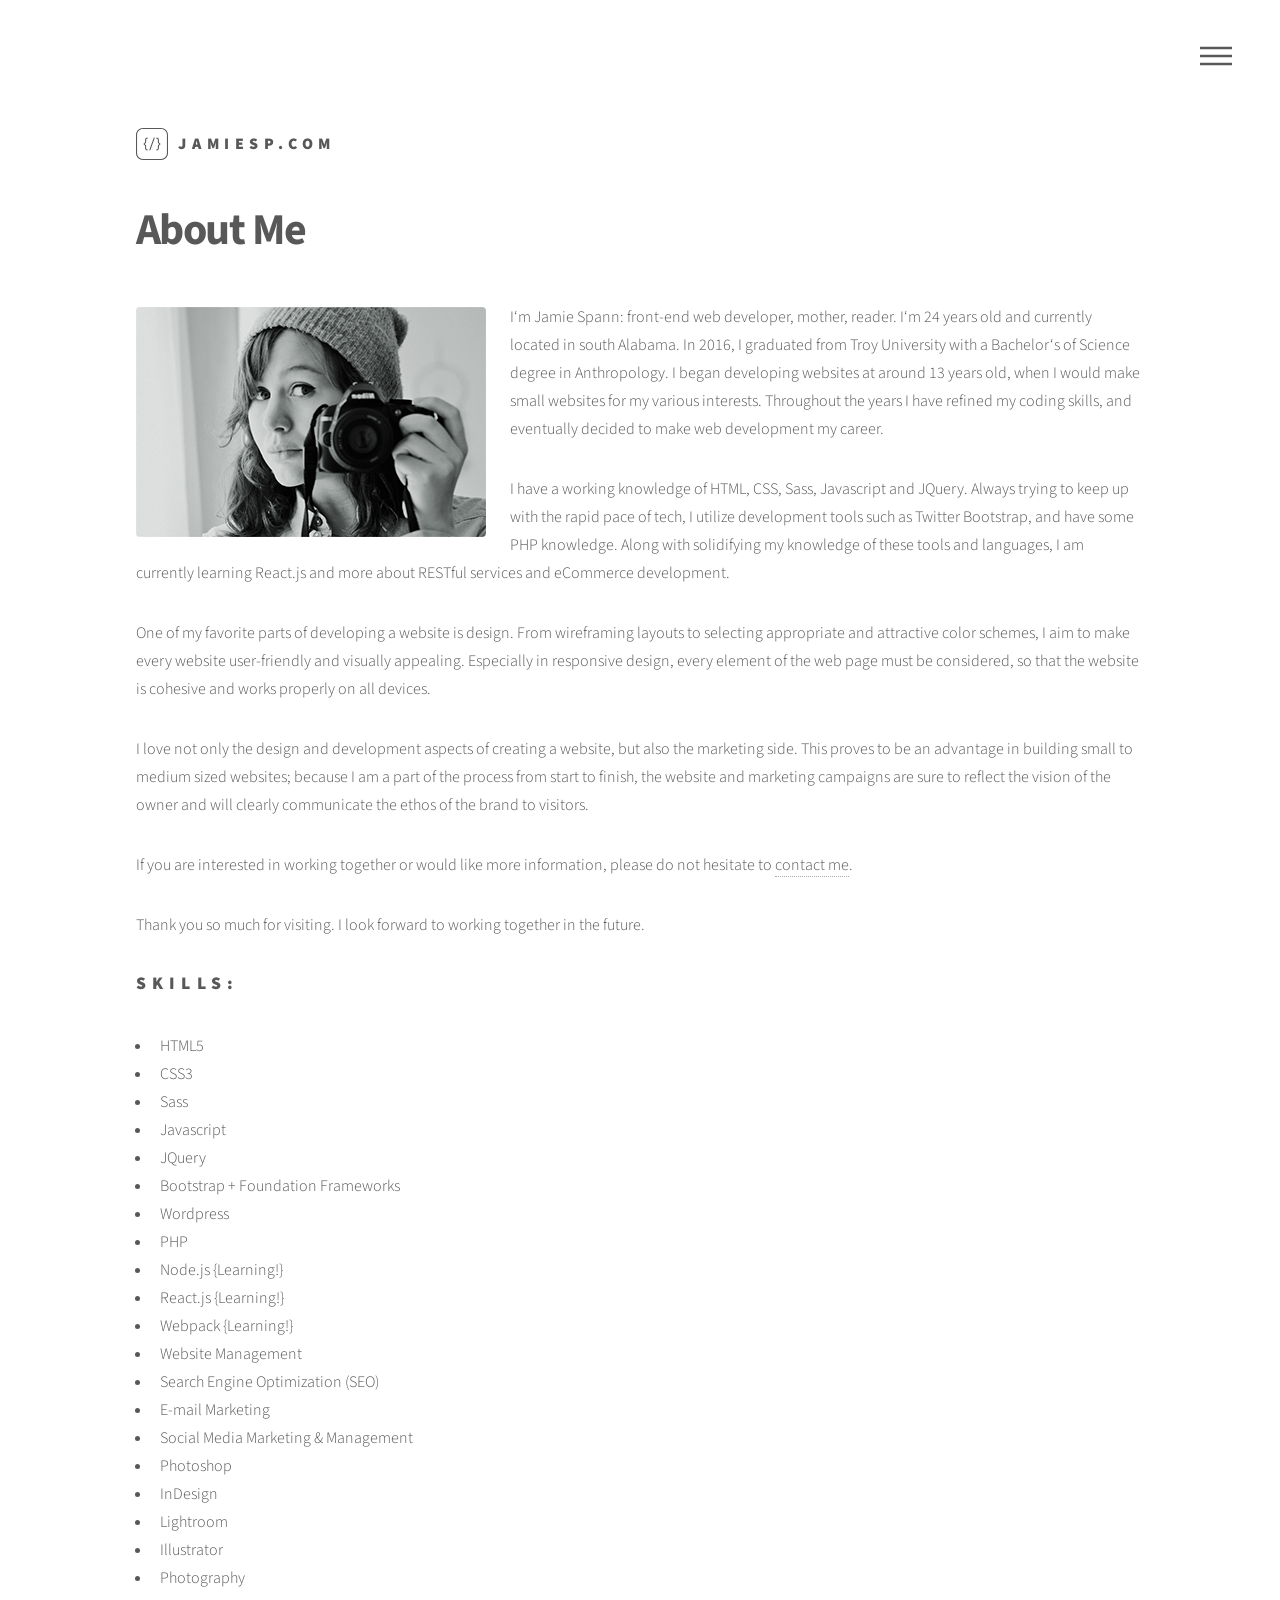
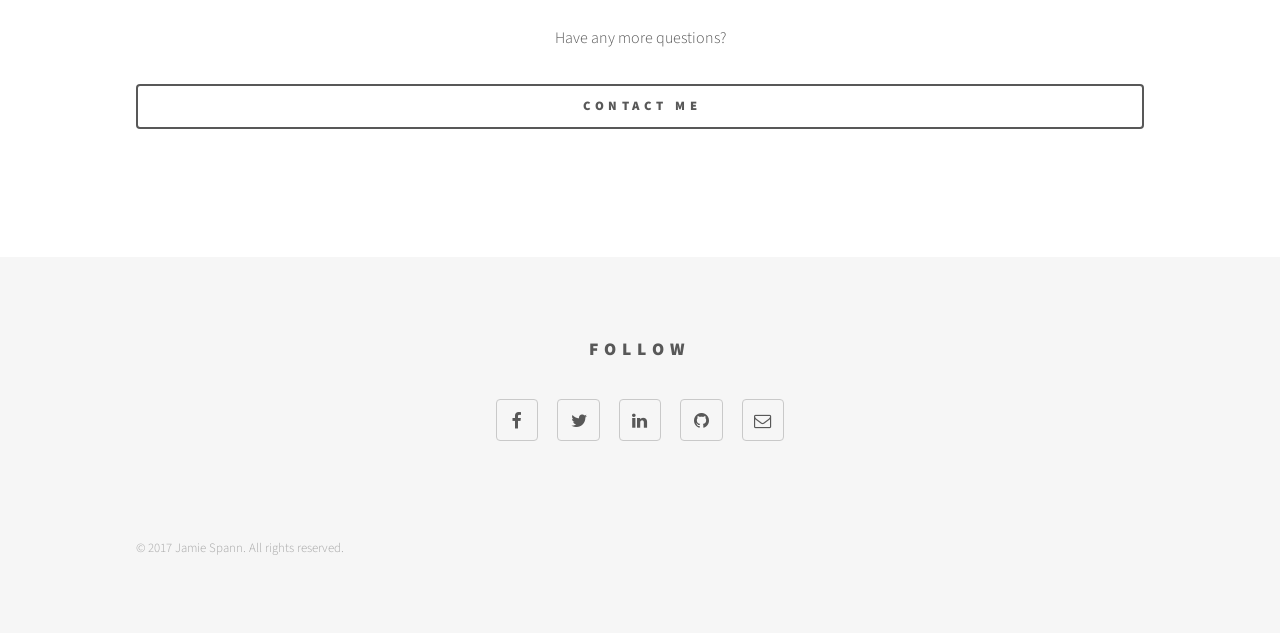
==== about.html @ 42cc7633 "Add files via upload" ====
<!DOCTYPE HTML>
<html>
	<head>
		<title>Jamie Spann - Alabama Web Developer</title>
		<meta charset="utf-8" />
		<meta name="viewport" content="width=device-width, initial-scale=1" />
		<!--[if lte IE 8]><script src="assets/js/ie/html5shiv.js"></script><![endif]-->
		<link rel="stylesheet" href="assets/css/main.css" />
		<!--[if lte IE 9]><link rel="stylesheet" href="assets/css/ie9.css" /><![endif]-->
		<!--[if lte IE 8]><link rel="stylesheet" href="assets/css/ie8.css" /><![endif]-->
	</head>
	<body>
		<!-- Wrapper -->
			<div id="wrapper">

				<!-- Header -->
					<header id="header">
						<div class="inner">

							<!-- Logo -->
								<a href="index.html" class="logo">
									<span class="symbol"><img src="images/logo.svg" alt="JAMIESP.COM | Jamie Spann, Alabama Web Developer" /></span><span class="title">JAMIESP.COM</span>
								</a>

							<!-- Nav -->
								<nav>
									<ul>
										<li><a href="#menu">Menu</a></li>
									</ul>
								</nav>

						</div>
					</header>

				<!-- Menu -->
					<nav id="menu">
						<h2>Menu</h2>
						<ul>
							<li><a href="index.html">Home</a></li>
							<li><a href="index.html">Portfolio (Coming Soon)</a></li>
							<li><a href="services.html">Services</a></li>
							<li><a href="about.html">About</a></li>
							<li><a href="contact.html">Contact</a></li>
						</ul>
					</nav>

				<!-- Main -->
        <div id="main">
          <div class="inner">
        <h1>About Me</h1>
<p><span class="image left"><img src="images/pic14.jpg" alt="" /></span>
	I‘m Jamie Spann: front-end web developer, mother, reader. I‘m 24 years old and currently located in south Alabama.
	In 2016, I graduated from Troy University with a Bachelor‘s of Science degree in Anthropology. I began developing websites
	at around 13 years old, when I would make small websites for my various interests. Throughout the years I have refined my
	coding skills, and eventually decided to make web development my career.</p>

<P>	I have a working knowledge of HTML, CSS, Sass, Javascript and JQuery. Always trying to keep up with the rapid pace of tech,
	I utilize development tools such as Twitter Bootstrap, and have some PHP knowledge. Along with solidifying my knowledge of these tools and languages,
	 I am currently learning React.js and more about RESTful services and eCommerce development.</p>

	<P>One of my favorite parts of developing a website is design. From wireframing layouts to selecting appropriate and attractive
	 color schemes, I aim to make every website user-friendly and visually appealing. Especially in responsive design, every
	 element of the web page must be considered, so that the website is cohesive and works properly on all devices.</p>

	<P>I love not only the design and development aspects of creating a website, but also the marketing side. This proves to be
	an advantage in building small to medium sized websites; because I am a part of the process from start to finish,
	the website and marketing campaigns are sure to reflect the vision of the owner and will clearly communicate the ethos
	of the brand to visitors.</p>

	<P>If you are interested in working together or would like more information, please do not hesitate to <a href="contact.html">contact me</a>.</p>

	<P>Thank you so much for visiting. I look forward to working together in the future.


</p>
<h2>Skills:</h2>
<ul>
	<li>HTML5</li>
	<li>CSS3</li>
	<li>Sass</li>
	<li>Javascript</li>
	<li>JQuery</li>
	<li>Bootstrap + Foundation Frameworks</li>
	<li>Wordpress</li>
	<li>PHP</li>
	<li>Node.js {Learning!}</li>
	<li>React.js {Learning!}</li>
	<li>Webpack {Learning!}</li>
	<li>Website Management</li>
	<li>Search Engine Optimization (SEO)</li>
	<li>E-mail Marketing</li>
	<li>Social Media Marketing &amp; Management</li>
	<li>Photoshop</li>
	<li>InDesign</li>
	<li>Lightroom</li>
	<li>Illustrator</li>
	<li>Photography</li>
</ul>
<P>
<P style="text-align: center">
  Have any more questions?<P>
  <ul class="actions vertical">
    <li><a href="contact.html" class="button fit">Contact Me</a></li>
  </ul>
</div>
</div>

<!-- Footer -->
	<footer id="footer">
		<div class="inner">
			<section><center>
				<h2>Follow</h2>
				<ul class="icons">
					<li><a href="https://facebook.com/jspann11" class="icon style2 fa-facebook" target="_blank"><span class="label">Facebook</span></a></li>
					<li><a href="http://twitter.com/jelizsp" class="icon style2 fa-twitter" target="_blank"><span class="label">Twitter</span></a></li>
					<li><a href="http://linkedin.com/in/jamie-spann" class="icon style2 fa-linkedin" target="_blank"><span class="label">LinkedIn</span></a></li>
					<li><a href="http://github.com/vanillaicedlatte" class="icon style2 fa-github" target="_blank"><span class="label">GitHub</span></a></li>
					<li><a href="mailto:hello@jamiesp.com" class="icon style2 fa-envelope-o" target="_blank"><span class="label">Email</span></a></li>
				</ul></center>
			</section>
			<ul class="copyright">
				<li>&copy; 2017 Jamie Spann. All rights reserved.</li>
			</ul>
		</div>
	</footer>

</div>

<!-- Scripts -->
<script src="assets/js/jquery.min.js"></script>
<script src="assets/js/skel.min.js"></script>
<script src="assets/js/util.js"></script>
<!--[if lte IE 8]><script src="assets/js/ie/respond.min.js"></script><![endif]-->
<script src="assets/js/main.js"></script>

</body>
</html>
---- assets/css/main.css ----
@import url(font-awesome.min.css);
@import url("https://fonts.googleapis.com/css?family=Source+Sans+Pro:300,700,900");
/* Reset */
html, body, div, span, applet, object, iframe, h1, h2, h3, h4, h5, h6, p, blockquote, pre, a, abbr, acronym, address, big, cite, code, del, dfn, em, img, ins, kbd, q, s, samp, small, strike, strong, sub, sup, tt, var, b, u, i, center, dl, dt, dd, ol, ul, li, fieldset, form, label, legend, table, caption, tbody, tfoot, thead, tr, th, td, article, aside, canvas, details, embed, figure, figcaption, footer, header, hgroup, menu, nav, output, ruby, section, summary, time, mark, audio, video {
  margin: 0;
  padding: 0;
  border: 0;
  font-size: 100%;
  font: inherit;
  vertical-align: baseline; }

article, aside, details, figcaption, figure, footer, header, hgroup, menu, nav, section {
  display: block; }

body {
  line-height: 1; }

ol, ul {
  list-style: none; }

blockquote, q {
  quotes: none; }

blockquote:before, blockquote:after, q:before, q:after {
  content: '';
  content: none; }

table {
  border-collapse: collapse;
  border-spacing: 0; }

body {
  -webkit-text-size-adjust: none; }

/* Box Model */
*, *:before, *:after {
  -moz-box-sizing: border-box;
  -webkit-box-sizing: border-box;
  box-sizing: border-box; }

/* Grid */
.row {
  border-bottom: solid 1px transparent;
  -moz-box-sizing: border-box;
  -webkit-box-sizing: border-box;
  box-sizing: border-box; }

.row > * {
  float: left;
  -moz-box-sizing: border-box;
  -webkit-box-sizing: border-box;
  box-sizing: border-box; }

.row:after, .row:before {
  content: '';
  display: block;
  clear: both;
  height: 0; }

.row.uniform > * > :first-child {
  margin-top: 0; }

.row.uniform > * > :last-child {
  margin-bottom: 0; }

.row.\30 \25  > * {
  padding: 0 0 0 0em; }

.row.\30 \25 {
  margin: 0 0 -1px 0em; }

.row.uniform.\30 \25  > * {
  padding: 0em 0 0 0em; }

.row.uniform.\30 \25 {
  margin: 0em 0 -1px 0em; }

.row > * {
  padding: 0 0 0 2em; }

.row {
  margin: 0 0 -1px -2em; }

.row.uniform > * {
  padding: 2em 0 0 2em; }

.row.uniform {
  margin: -2em 0 -1px -2em; }

.row.\32 00\25  > * {
  padding: 0 0 0 4em; }

.row.\32 00\25 {
  margin: 0 0 -1px -4em; }

.row.uniform.\32 00\25  > * {
  padding: 4em 0 0 4em; }

.row.uniform.\32 00\25 {
  margin: -4em 0 -1px -4em; }

.row.\31 50\25  > * {
  padding: 0 0 0 3em; }

.row.\31 50\25 {
  margin: 0 0 -1px -3em; }

.row.uniform.\31 50\25  > * {
  padding: 3em 0 0 3em; }

.row.uniform.\31 50\25 {
  margin: -3em 0 -1px -3em; }

.row.\35 0\25  > * {
  padding: 0 0 0 1em; }

.row.\35 0\25 {
  margin: 0 0 -1px -1em; }

.row.uniform.\35 0\25  > * {
  padding: 1em 0 0 1em; }

.row.uniform.\35 0\25 {
  margin: -1em 0 -1px -1em; }

.row.\32 5\25  > * {
  padding: 0 0 0 0.5em; }

.row.\32 5\25 {
  margin: 0 0 -1px -0.5em; }

.row.uniform.\32 5\25  > * {
  padding: 0.5em 0 0 0.5em; }

.row.uniform.\32 5\25 {
  margin: -0.5em 0 -1px -0.5em; }

.\31 2u, .\31 2u\24 {
  width: 100%;
  clear: none;
  margin-left: 0; }

.\31 1u, .\31 1u\24 {
  width: 91.6666666667%;
  clear: none;
  margin-left: 0; }

.\31 0u, .\31 0u\24 {
  width: 83.3333333333%;
  clear: none;
  margin-left: 0; }

.\39 u, .\39 u\24 {
  width: 75%;
  clear: none;
  margin-left: 0; }

.\38 u, .\38 u\24 {
  width: 66.6666666667%;
  clear: none;
  margin-left: 0; }

.\37 u, .\37 u\24 {
  width: 58.3333333333%;
  clear: none;
  margin-left: 0; }

.\36 u, .\36 u\24 {
  width: 50%;
  clear: none;
  margin-left: 0; }

.\35 u, .\35 u\24 {
  width: 41.6666666667%;
  clear: none;
  margin-left: 0; }

.\34 u, .\34 u\24 {
  width: 33.3333333333%;
  clear: none;
  margin-left: 0; }

.\33 u, .\33 u\24 {
  width: 25%;
  clear: none;
  margin-left: 0; }

.\32 u, .\32 u\24 {
  width: 16.6666666667%;
  clear: none;
  margin-left: 0; }

.\31 u, .\31 u\24 {
  width: 8.3333333333%;
  clear: none;
  margin-left: 0; }

.\31 2u\24  + *,
.\31 1u\24  + *,
.\31 0u\24  + *,
.\39 u\24  + *,
.\38 u\24  + *,
.\37 u\24  + *,
.\36 u\24  + *,
.\35 u\24  + *,
.\34 u\24  + *,
.\33 u\24  + *,
.\32 u\24  + *,
.\31 u\24  + * {
  clear: left; }

.\-11u {
  margin-left: 91.66667%; }

.\-10u {
  margin-left: 83.33333%; }

.\-9u {
  margin-left: 75%; }

.\-8u {
  margin-left: 66.66667%; }

.\-7u {
  margin-left: 58.33333%; }

.\-6u {
  margin-left: 50%; }

.\-5u {
  margin-left: 41.66667%; }

.\-4u {
  margin-left: 33.33333%; }

.\-3u {
  margin-left: 25%; }

.\-2u {
  margin-left: 16.66667%; }

.\-1u {
  margin-left: 8.33333%; }

@media screen and (max-width: 1680px) {
  .row > * {
    padding: 0 0 0 2em; }

  .row {
    margin: 0 0 -1px -2em; }

  .row.uniform > * {
    padding: 2em 0 0 2em; }

  .row.uniform {
    margin: -2em 0 -1px -2em; }

  .row.\32 00\25  > * {
    padding: 0 0 0 4em; }

  .row.\32 00\25 {
    margin: 0 0 -1px -4em; }

  .row.uniform.\32 00\25  > * {
    padding: 4em 0 0 4em; }

  .row.uniform.\32 00\25 {
    margin: -4em 0 -1px -4em; }

  .row.\31 50\25  > * {
    padding: 0 0 0 3em; }

  .row.\31 50\25 {
    margin: 0 0 -1px -3em; }

  .row.uniform.\31 50\25  > * {
    padding: 3em 0 0 3em; }

  .row.uniform.\31 50\25 {
    margin: -3em 0 -1px -3em; }

  .row.\35 0\25  > * {
    padding: 0 0 0 1em; }

  .row.\35 0\25 {
    margin: 0 0 -1px -1em; }

  .row.uniform.\35 0\25  > * {
    padding: 1em 0 0 1em; }

  .row.uniform.\35 0\25 {
    margin: -1em 0 -1px -1em; }

  .row.\32 5\25  > * {
    padding: 0 0 0 0.5em; }

  .row.\32 5\25 {
    margin: 0 0 -1px -0.5em; }

  .row.uniform.\32 5\25  > * {
    padding: 0.5em 0 0 0.5em; }

  .row.uniform.\32 5\25 {
    margin: -0.5em 0 -1px -0.5em; }

  .\31 2u\28xlarge\29, .\31 2u\24\28xlarge\29 {
    width: 100%;
    clear: none;
    margin-left: 0; }

  .\31 1u\28xlarge\29, .\31 1u\24\28xlarge\29 {
    width: 91.6666666667%;
    clear: none;
    margin-left: 0; }

  .\31 0u\28xlarge\29, .\31 0u\24\28xlarge\29 {
    width: 83.3333333333%;
    clear: none;
    margin-left: 0; }

  .\39 u\28xlarge\29, .\39 u\24\28xlarge\29 {
    width: 75%;
    clear: none;
    margin-left: 0; }

  .\38 u\28xlarge\29, .\38 u\24\28xlarge\29 {
    width: 66.6666666667%;
    clear: none;
    margin-left: 0; }

  .\37 u\28xlarge\29, .\37 u\24\28xlarge\29 {
    width: 58.3333333333%;
    clear: none;
    margin-left: 0; }

  .\36 u\28xlarge\29, .\36 u\24\28xlarge\29 {
    width: 50%;
    clear: none;
    margin-left: 0; }

  .\35 u\28xlarge\29, .\35 u\24\28xlarge\29 {
    width: 41.6666666667%;
    clear: none;
    margin-left: 0; }

  .\34 u\28xlarge\29, .\34 u\24\28xlarge\29 {
    width: 33.3333333333%;
    clear: none;
    margin-left: 0; }

  .\33 u\28xlarge\29, .\33 u\24\28xlarge\29 {
    width: 25%;
    clear: none;
    margin-left: 0; }

  .\32 u\28xlarge\29, .\32 u\24\28xlarge\29 {
    width: 16.6666666667%;
    clear: none;
    margin-left: 0; }

  .\31 u\28xlarge\29, .\31 u\24\28xlarge\29 {
    width: 8.3333333333%;
    clear: none;
    margin-left: 0; }

  .\31 2u\24\28xlarge\29  + *,
  .\31 1u\24\28xlarge\29  + *,
  .\31 0u\24\28xlarge\29  + *,
  .\39 u\24\28xlarge\29  + *,
  .\38 u\24\28xlarge\29  + *,
  .\37 u\24\28xlarge\29  + *,
  .\36 u\24\28xlarge\29  + *,
  .\35 u\24\28xlarge\29  + *,
  .\34 u\24\28xlarge\29  + *,
  .\33 u\24\28xlarge\29  + *,
  .\32 u\24\28xlarge\29  + *,
  .\31 u\24\28xlarge\29  + * {
    clear: left; }

  .\-11u\28xlarge\29 {
    margin-left: 91.66667%; }

  .\-10u\28xlarge\29 {
    margin-left: 83.33333%; }

  .\-9u\28xlarge\29 {
    margin-left: 75%; }

  .\-8u\28xlarge\29 {
    margin-left: 66.66667%; }

  .\-7u\28xlarge\29 {
    margin-left: 58.33333%; }

  .\-6u\28xlarge\29 {
    margin-left: 50%; }

  .\-5u\28xlarge\29 {
    margin-left: 41.66667%; }

  .\-4u\28xlarge\29 {
    margin-left: 33.33333%; }

  .\-3u\28xlarge\29 {
    margin-left: 25%; }

  .\-2u\28xlarge\29 {
    margin-left: 16.66667%; }

  .\-1u\28xlarge\29 {
    margin-left: 8.33333%; } }
@media screen and (max-width: 1280px) {
  .row > * {
    padding: 0 0 0 2em; }

  .row {
    margin: 0 0 -1px -2em; }

  .row.uniform > * {
    padding: 2em 0 0 2em; }

  .row.uniform {
    margin: -2em 0 -1px -2em; }

  .row.\32 00\25  > * {
    padding: 0 0 0 4em; }

  .row.\32 00\25 {
    margin: 0 0 -1px -4em; }

  .row.uniform.\32 00\25  > * {
    padding: 4em 0 0 4em; }

  .row.uniform.\32 00\25 {
    margin: -4em 0 -1px -4em; }

  .row.\31 50\25  > * {
    padding: 0 0 0 3em; }

  .row.\31 50\25 {
    margin: 0 0 -1px -3em; }

  .row.uniform.\31 50\25  > * {
    padding: 3em 0 0 3em; }

  .row.uniform.\31 50\25 {
    margin: -3em 0 -1px -3em; }

  .row.\35 0\25  > * {
    padding: 0 0 0 1em; }

  .row.\35 0\25 {
    margin: 0 0 -1px -1em; }

  .row.uniform.\35 0\25  > * {
    padding: 1em 0 0 1em; }

  .row.uniform.\35 0\25 {
    margin: -1em 0 -1px -1em; }

  .row.\32 5\25  > * {
    padding: 0 0 0 0.5em; }

  .row.\32 5\25 {
    margin: 0 0 -1px -0.5em; }

  .row.uniform.\32 5\25  > * {
    padding: 0.5em 0 0 0.5em; }

  .row.uniform.\32 5\25 {
    margin: -0.5em 0 -1px -0.5em; }

  .\31 2u\28large\29, .\31 2u\24\28large\29 {
    width: 100%;
    clear: none;
    margin-left: 0; }

  .\31 1u\28large\29, .\31 1u\24\28large\29 {
    width: 91.6666666667%;
    clear: none;
    margin-left: 0; }

  .\31 0u\28large\29, .\31 0u\24\28large\29 {
    width: 83.3333333333%;
    clear: none;
    margin-left: 0; }

  .\39 u\28large\29, .\39 u\24\28large\29 {
    width: 75%;
    clear: none;
    margin-left: 0; }

  .\38 u\28large\29, .\38 u\24\28large\29 {
    width: 66.6666666667%;
    clear: none;
    margin-left: 0; }

  .\37 u\28large\29, .\37 u\24\28large\29 {
    width: 58.3333333333%;
    clear: none;
    margin-left: 0; }

  .\36 u\28large\29, .\36 u\24\28large\29 {
    width: 50%;
    clear: none;
    margin-left: 0; }

  .\35 u\28large\29, .\35 u\24\28large\29 {
    width: 41.6666666667%;
    clear: none;
    margin-left: 0; }

  .\34 u\28large\29, .\34 u\24\28large\29 {
    width: 33.3333333333%;
    clear: none;
    margin-left: 0; }

  .\33 u\28large\29, .\33 u\24\28large\29 {
    width: 25%;
    clear: none;
    margin-left: 0; }

  .\32 u\28large\29, .\32 u\24\28large\29 {
    width: 16.6666666667%;
    clear: none;
    margin-left: 0; }

  .\31 u\28large\29, .\31 u\24\28large\29 {
    width: 8.3333333333%;
    clear: none;
    margin-left: 0; }

  .\31 2u\24\28large\29  + *,
  .\31 1u\24\28large\29  + *,
  .\31 0u\24\28large\29  + *,
  .\39 u\24\28large\29  + *,
  .\38 u\24\28large\29  + *,
  .\37 u\24\28large\29  + *,
  .\36 u\24\28large\29  + *,
  .\35 u\24\28large\29  + *,
  .\34 u\24\28large\29  + *,
  .\33 u\24\28large\29  + *,
  .\32 u\24\28large\29  + *,
  .\31 u\24\28large\29  + * {
    clear: left; }

  .\-11u\28large\29 {
    margin-left: 91.66667%; }

  .\-10u\28large\29 {
    margin-left: 83.33333%; }

  .\-9u\28large\29 {
    margin-left: 75%; }

  .\-8u\28large\29 {
    margin-left: 66.66667%; }

  .\-7u\28large\29 {
    margin-left: 58.33333%; }

  .\-6u\28large\29 {
    margin-left: 50%; }

  .\-5u\28large\29 {
    margin-left: 41.66667%; }

  .\-4u\28large\29 {
    margin-left: 33.33333%; }

  .\-3u\28large\29 {
    margin-left: 25%; }

  .\-2u\28large\29 {
    margin-left: 16.66667%; }

  .\-1u\28large\29 {
    margin-left: 8.33333%; } }
@media screen and (max-width: 980px) {
  .row > * {
    padding: 0 0 0 1.5em; }

  .row {
    margin: 0 0 -1px -1.5em; }

  .row.uniform > * {
    padding: 1.5em 0 0 1.5em; }

  .row.uniform {
    margin: -1.5em 0 -1px -1.5em; }

  .row.\32 00\25  > * {
    padding: 0 0 0 3em; }

  .row.\32 00\25 {
    margin: 0 0 -1px -3em; }

  .row.uniform.\32 00\25  > * {
    padding: 3em 0 0 3em; }

  .row.uniform.\32 00\25 {
    margin: -3em 0 -1px -3em; }

  .row.\31 50\25  > * {
    padding: 0 0 0 2.25em; }

  .row.\31 50\25 {
    margin: 0 0 -1px -2.25em; }

  .row.uniform.\31 50\25  > * {
    padding: 2.25em 0 0 2.25em; }

  .row.uniform.\31 50\25 {
    margin: -2.25em 0 -1px -2.25em; }

  .row.\35 0\25  > * {
    padding: 0 0 0 0.75em; }

  .row.\35 0\25 {
    margin: 0 0 -1px -0.75em; }

  .row.uniform.\35 0\25  > * {
    padding: 0.75em 0 0 0.75em; }

  .row.uniform.\35 0\25 {
    margin: -0.75em 0 -1px -0.75em; }

  .row.\32 5\25  > * {
    padding: 0 0 0 0.375em; }

  .row.\32 5\25 {
    margin: 0 0 -1px -0.375em; }

  .row.uniform.\32 5\25  > * {
    padding: 0.375em 0 0 0.375em; }

  .row.uniform.\32 5\25 {
    margin: -0.375em 0 -1px -0.375em; }

  .\31 2u\28medium\29, .\31 2u\24\28medium\29 {
    width: 100%;
    clear: none;
    margin-left: 0; }

  .\31 1u\28medium\29, .\31 1u\24\28medium\29 {
    width: 91.6666666667%;
    clear: none;
    margin-left: 0; }

  .\31 0u\28medium\29, .\31 0u\24\28medium\29 {
    width: 83.3333333333%;
    clear: none;
    margin-left: 0; }

  .\39 u\28medium\29, .\39 u\24\28medium\29 {
    width: 75%;
    clear: none;
    margin-left: 0; }

  .\38 u\28medium\29, .\38 u\24\28medium\29 {
    width: 66.6666666667%;
    clear: none;
    margin-left: 0; }

  .\37 u\28medium\29, .\37 u\24\28medium\29 {
    width: 58.3333333333%;
    clear: none;
    margin-left: 0; }

  .\36 u\28medium\29, .\36 u\24\28medium\29 {
    width: 50%;
    clear: none;
    margin-left: 0; }

  .\35 u\28medium\29, .\35 u\24\28medium\29 {
    width: 41.6666666667%;
    clear: none;
    margin-left: 0; }

  .\34 u\28medium\29, .\34 u\24\28medium\29 {
    width: 33.3333333333%;
    clear: none;
    margin-left: 0; }

  .\33 u\28medium\29, .\33 u\24\28medium\29 {
    width: 25%;
    clear: none;
    margin-left: 0; }

  .\32 u\28medium\29, .\32 u\24\28medium\29 {
    width: 16.6666666667%;
    clear: none;
    margin-left: 0; }

  .\31 u\28medium\29, .\31 u\24\28medium\29 {
    width: 8.3333333333%;
    clear: none;
    margin-left: 0; }

  .\31 2u\24\28medium\29  + *,
  .\31 1u\24\28medium\29  + *,
  .\31 0u\24\28medium\29  + *,
  .\39 u\24\28medium\29  + *,
  .\38 u\24\28medium\29  + *,
  .\37 u\24\28medium\29  + *,
  .\36 u\24\28medium\29  + *,
  .\35 u\24\28medium\29  + *,
  .\34 u\24\28medium\29  + *,
  .\33 u\24\28medium\29  + *,
  .\32 u\24\28medium\29  + *,
  .\31 u\24\28medium\29  + * {
    clear: left; }

  .\-11u\28medium\29 {
    margin-left: 91.66667%; }

  .\-10u\28medium\29 {
    margin-left: 83.33333%; }

  .\-9u\28medium\29 {
    margin-left: 75%; }

  .\-8u\28medium\29 {
    margin-left: 66.66667%; }

  .\-7u\28medium\29 {
    margin-left: 58.33333%; }

  .\-6u\28medium\29 {
    margin-left: 50%; }

  .\-5u\28medium\29 {
    margin-left: 41.66667%; }

  .\-4u\28medium\29 {
    margin-left: 33.33333%; }

  .\-3u\28medium\29 {
    margin-left: 25%; }

  .\-2u\28medium\29 {
    margin-left: 16.66667%; }

  .\-1u\28medium\29 {
    margin-left: 8.33333%; } }
@media screen and (max-width: 736px) {
  .row > * {
    padding: 0 0 0 1em; }

  .row {
    margin: 0 0 -1px -1em; }

  .row.uniform > * {
    padding: 1em 0 0 1em; }

  .row.uniform {
    margin: -1em 0 -1px -1em; }

  .row.\32 00\25  > * {
    padding: 0 0 0 2em; }

  .row.\32 00\25 {
    margin: 0 0 -1px -2em; }

  .row.uniform.\32 00\25  > * {
    padding: 2em 0 0 2em; }

  .row.uniform.\32 00\25 {
    margin: -2em 0 -1px -2em; }

  .row.\31 50\25  > * {
    padding: 0 0 0 1.5em; }

  .row.\31 50\25 {
    margin: 0 0 -1px -1.5em; }

  .row.uniform.\31 50\25  > * {
    padding: 1.5em 0 0 1.5em; }

  .row.uniform.\31 50\25 {
    margin: -1.5em 0 -1px -1.5em; }

  .row.\35 0\25  > * {
    padding: 0 0 0 0.5em; }

  .row.\35 0\25 {
    margin: 0 0 -1px -0.5em; }

  .row.uniform.\35 0\25  > * {
    padding: 0.5em 0 0 0.5em; }

  .row.uniform.\35 0\25 {
    margin: -0.5em 0 -1px -0.5em; }

  .row.\32 5\25  > * {
    padding: 0 0 0 0.25em; }

  .row.\32 5\25 {
    margin: 0 0 -1px -0.25em; }

  .row.uniform.\32 5\25  > * {
    padding: 0.25em 0 0 0.25em; }

  .row.uniform.\32 5\25 {
    margin: -0.25em 0 -1px -0.25em; }

  .\31 2u\28small\29, .\31 2u\24\28small\29 {
    width: 100%;
    clear: none;
    margin-left: 0; }

  .\31 1u\28small\29, .\31 1u\24\28small\29 {
    width: 91.6666666667%;
    clear: none;
    margin-left: 0; }

  .\31 0u\28small\29, .\31 0u\24\28small\29 {
    width: 83.3333333333%;
    clear: none;
    margin-left: 0; }

  .\39 u\28small\29, .\39 u\24\28small\29 {
    width: 75%;
    clear: none;
    margin-left: 0; }

  .\38 u\28small\29, .\38 u\24\28small\29 {
    width: 66.6666666667%;
    clear: none;
    margin-left: 0; }

  .\37 u\28small\29, .\37 u\24\28small\29 {
    width: 58.3333333333%;
    clear: none;
    margin-left: 0; }

  .\36 u\28small\29, .\36 u\24\28small\29 {
    width: 50%;
    clear: none;
    margin-left: 0; }

  .\35 u\28small\29, .\35 u\24\28small\29 {
    width: 41.6666666667%;
    clear: none;
    margin-left: 0; }

  .\34 u\28small\29, .\34 u\24\28small\29 {
    width: 33.3333333333%;
    clear: none;
    margin-left: 0; }

  .\33 u\28small\29, .\33 u\24\28small\29 {
    width: 25%;
    clear: none;
    margin-left: 0; }

  .\32 u\28small\29, .\32 u\24\28small\29 {
    width: 16.6666666667%;
    clear: none;
    margin-left: 0; }

  .\31 u\28small\29, .\31 u\24\28small\29 {
    width: 8.3333333333%;
    clear: none;
    margin-left: 0; }

  .\31 2u\24\28small\29  + *,
  .\31 1u\24\28small\29  + *,
  .\31 0u\24\28small\29  + *,
  .\39 u\24\28small\29  + *,
  .\38 u\24\28small\29  + *,
  .\37 u\24\28small\29  + *,
  .\36 u\24\28small\29  + *,
  .\35 u\24\28small\29  + *,
  .\34 u\24\28small\29  + *,
  .\33 u\24\28small\29  + *,
  .\32 u\24\28small\29  + *,
  .\31 u\24\28small\29  + * {
    clear: left; }

  .\-11u\28small\29 {
    margin-left: 91.66667%; }

  .\-10u\28small\29 {
    margin-left: 83.33333%; }

  .\-9u\28small\29 {
    margin-left: 75%; }

  .\-8u\28small\29 {
    margin-left: 66.66667%; }

  .\-7u\28small\29 {
    margin-left: 58.33333%; }

  .\-6u\28small\29 {
    margin-left: 50%; }

  .\-5u\28small\29 {
    margin-left: 41.66667%; }

  .\-4u\28small\29 {
    margin-left: 33.33333%; }

  .\-3u\28small\29 {
    margin-left: 25%; }

  .\-2u\28small\29 {
    margin-left: 16.66667%; }

  .\-1u\28small\29 {
    margin-left: 8.33333%; } }
@media screen and (max-width: 480px) {
  .row > * {
    padding: 0 0 0 1em; }

  .row {
    margin: 0 0 -1px -1em; }

  .row.uniform > * {
    padding: 1em 0 0 1em; }

  .row.uniform {
    margin: -1em 0 -1px -1em; }

  .row.\32 00\25  > * {
    padding: 0 0 0 2em; }

  .row.\32 00\25 {
    margin: 0 0 -1px -2em; }

  .row.uniform.\32 00\25  > * {
    padding: 2em 0 0 2em; }

  .row.uniform.\32 00\25 {
    margin: -2em 0 -1px -2em; }

  .row.\31 50\25  > * {
    padding: 0 0 0 1.5em; }

  .row.\31 50\25 {
    margin: 0 0 -1px -1.5em; }

  .row.uniform.\31 50\25  > * {
    padding: 1.5em 0 0 1.5em; }

  .row.uniform.\31 50\25 {
    margin: -1.5em 0 -1px -1.5em; }

  .row.\35 0\25  > * {
    padding: 0 0 0 0.5em; }

  .row.\35 0\25 {
    margin: 0 0 -1px -0.5em; }

  .row.uniform.\35 0\25  > * {
    padding: 0.5em 0 0 0.5em; }

  .row.uniform.\35 0\25 {
    margin: -0.5em 0 -1px -0.5em; }

  .row.\32 5\25  > * {
    padding: 0 0 0 0.25em; }

  .row.\32 5\25 {
    margin: 0 0 -1px -0.25em; }

  .row.uniform.\32 5\25  > * {
    padding: 0.25em 0 0 0.25em; }

  .row.uniform.\32 5\25 {
    margin: -0.25em 0 -1px -0.25em; }

  .\31 2u\28xsmall\29, .\31 2u\24\28xsmall\29 {
    width: 100%;
    clear: none;
    margin-left: 0; }

  .\31 1u\28xsmall\29, .\31 1u\24\28xsmall\29 {
    width: 91.6666666667%;
    clear: none;
    margin-left: 0; }

  .\31 0u\28xsmall\29, .\31 0u\24\28xsmall\29 {
    width: 83.3333333333%;
    clear: none;
    margin-left: 0; }

  .\39 u\28xsmall\29, .\39 u\24\28xsmall\29 {
    width: 75%;
    clear: none;
    margin-left: 0; }

  .\38 u\28xsmall\29, .\38 u\24\28xsmall\29 {
    width: 66.6666666667%;
    clear: none;
    margin-left: 0; }

  .\37 u\28xsmall\29, .\37 u\24\28xsmall\29 {
    width: 58.3333333333%;
    clear: none;
    margin-left: 0; }

  .\36 u\28xsmall\29, .\36 u\24\28xsmall\29 {
    width: 50%;
    clear: none;
    margin-left: 0; }

  .\35 u\28xsmall\29, .\35 u\24\28xsmall\29 {
    width: 41.6666666667%;
    clear: none;
    margin-left: 0; }

  .\34 u\28xsmall\29, .\34 u\24\28xsmall\29 {
    width: 33.3333333333%;
    clear: none;
    margin-left: 0; }

  .\33 u\28xsmall\29, .\33 u\24\28xsmall\29 {
    width: 25%;
    clear: none;
    margin-left: 0; }

  .\32 u\28xsmall\29, .\32 u\24\28xsmall\29 {
    width: 16.6666666667%;
    clear: none;
    margin-left: 0; }

  .\31 u\28xsmall\29, .\31 u\24\28xsmall\29 {
    width: 8.3333333333%;
    clear: none;
    margin-left: 0; }

  .\31 2u\24\28xsmall\29  + *,
  .\31 1u\24\28xsmall\29  + *,
  .\31 0u\24\28xsmall\29  + *,
  .\39 u\24\28xsmall\29  + *,
  .\38 u\24\28xsmall\29  + *,
  .\37 u\24\28xsmall\29  + *,
  .\36 u\24\28xsmall\29  + *,
  .\35 u\24\28xsmall\29  + *,
  .\34 u\24\28xsmall\29  + *,
  .\33 u\24\28xsmall\29  + *,
  .\32 u\24\28xsmall\29  + *,
  .\31 u\24\28xsmall\29  + * {
    clear: left; }

  .\-11u\28xsmall\29 {
    margin-left: 91.66667%; }

  .\-10u\28xsmall\29 {
    margin-left: 83.33333%; }

  .\-9u\28xsmall\29 {
    margin-left: 75%; }

  .\-8u\28xsmall\29 {
    margin-left: 66.66667%; }

  .\-7u\28xsmall\29 {
    margin-left: 58.33333%; }

  .\-6u\28xsmall\29 {
    margin-left: 50%; }

  .\-5u\28xsmall\29 {
    margin-left: 41.66667%; }

  .\-4u\28xsmall\29 {
    margin-left: 33.33333%; }

  .\-3u\28xsmall\29 {
    margin-left: 25%; }

  .\-2u\28xsmall\29 {
    margin-left: 16.66667%; }

  .\-1u\28xsmall\29 {
    margin-left: 8.33333%; } }
@media screen and (max-width: 360px) {
  .row > * {
    padding: 0 0 0 1em; }

  .row {
    margin: 0 0 -1px -1em; }

  .row.uniform > * {
    padding: 1em 0 0 1em; }

  .row.uniform {
    margin: -1em 0 -1px -1em; }

  .row.\32 00\25  > * {
    padding: 0 0 0 2em; }

  .row.\32 00\25 {
    margin: 0 0 -1px -2em; }

  .row.uniform.\32 00\25  > * {
    padding: 2em 0 0 2em; }

  .row.uniform.\32 00\25 {
    margin: -2em 0 -1px -2em; }

  .row.\31 50\25  > * {
    padding: 0 0 0 1.5em; }

  .row.\31 50\25 {
    margin: 0 0 -1px -1.5em; }

  .row.uniform.\31 50\25  > * {
    padding: 1.5em 0 0 1.5em; }

  .row.uniform.\31 50\25 {
    margin: -1.5em 0 -1px -1.5em; }

  .row.\35 0\25  > * {
    padding: 0 0 0 0.5em; }

  .row.\35 0\25 {
    margin: 0 0 -1px -0.5em; }

  .row.uniform.\35 0\25  > * {
    padding: 0.5em 0 0 0.5em; }

  .row.uniform.\35 0\25 {
    margin: -0.5em 0 -1px -0.5em; }

  .row.\32 5\25  > * {
    padding: 0 0 0 0.25em; }

  .row.\32 5\25 {
    margin: 0 0 -1px -0.25em; }

  .row.uniform.\32 5\25  > * {
    padding: 0.25em 0 0 0.25em; }

  .row.uniform.\32 5\25 {
    margin: -0.25em 0 -1px -0.25em; }

  .\31 2u\28xxsmall\29, .\31 2u\24\28xxsmall\29 {
    width: 100%;
    clear: none;
    margin-left: 0; }

  .\31 1u\28xxsmall\29, .\31 1u\24\28xxsmall\29 {
    width: 91.6666666667%;
    clear: none;
    margin-left: 0; }

  .\31 0u\28xxsmall\29, .\31 0u\24\28xxsmall\29 {
    width: 83.3333333333%;
    clear: none;
    margin-left: 0; }

  .\39 u\28xxsmall\29, .\39 u\24\28xxsmall\29 {
    width: 75%;
    clear: none;
    margin-left: 0; }

  .\38 u\28xxsmall\29, .\38 u\24\28xxsmall\29 {
    width: 66.6666666667%;
    clear: none;
    margin-left: 0; }

  .\37 u\28xxsmall\29, .\37 u\24\28xxsmall\29 {
    width: 58.3333333333%;
    clear: none;
    margin-left: 0; }

  .\36 u\28xxsmall\29, .\36 u\24\28xxsmall\29 {
    width: 50%;
    clear: none;
    margin-left: 0; }

  .\35 u\28xxsmall\29, .\35 u\24\28xxsmall\29 {
    width: 41.6666666667%;
    clear: none;
    margin-left: 0; }

  .\34 u\28xxsmall\29, .\34 u\24\28xxsmall\29 {
    width: 33.3333333333%;
    clear: none;
    margin-left: 0; }

  .\33 u\28xxsmall\29, .\33 u\24\28xxsmall\29 {
    width: 25%;
    clear: none;
    margin-left: 0; }

  .\32 u\28xxsmall\29, .\32 u\24\28xxsmall\29 {
    width: 16.6666666667%;
    clear: none;
    margin-left: 0; }

  .\31 u\28xxsmall\29, .\31 u\24\28xxsmall\29 {
    width: 8.3333333333%;
    clear: none;
    margin-left: 0; }

  .\31 2u\24\28xxsmall\29  + *,
  .\31 1u\24\28xxsmall\29  + *,
  .\31 0u\24\28xxsmall\29  + *,
  .\39 u\24\28xxsmall\29  + *,
  .\38 u\24\28xxsmall\29  + *,
  .\37 u\24\28xxsmall\29  + *,
  .\36 u\24\28xxsmall\29  + *,
  .\35 u\24\28xxsmall\29  + *,
  .\34 u\24\28xxsmall\29  + *,
  .\33 u\24\28xxsmall\29  + *,
  .\32 u\24\28xxsmall\29  + *,
  .\31 u\24\28xxsmall\29  + * {
    clear: left; }

  .\-11u\28xxsmall\29 {
    margin-left: 91.66667%; }

  .\-10u\28xxsmall\29 {
    margin-left: 83.33333%; }

  .\-9u\28xxsmall\29 {
    margin-left: 75%; }

  .\-8u\28xxsmall\29 {
    margin-left: 66.66667%; }

  .\-7u\28xxsmall\29 {
    margin-left: 58.33333%; }

  .\-6u\28xxsmall\29 {
    margin-left: 50%; }

  .\-5u\28xxsmall\29 {
    margin-left: 41.66667%; }

  .\-4u\28xxsmall\29 {
    margin-left: 33.33333%; }

  .\-3u\28xxsmall\29 {
    margin-left: 25%; }

  .\-2u\28xxsmall\29 {
    margin-left: 16.66667%; }

  .\-1u\28xxsmall\29 {
    margin-left: 8.33333%; } }
/* Basic */
@-ms-viewport {
  width: device-width; }
body {
  -ms-overflow-style: scrollbar; }

@media screen and (max-width: 480px) {
  html, body {
    min-width: 320px; } }
body {
  background: #ffffff; }
  body.is-loading *, body.is-loading *:before, body.is-loading *:after {
    -moz-animation: none !important;
    -webkit-animation: none !important;
    -ms-animation: none !important;
    animation: none !important;
    -moz-transition: none !important;
    -webkit-transition: none !important;
    -ms-transition: none !important;
    transition: none !important; }

/* Type */
body, input, select, textarea {
  color: #585858;
  font-family: "Source Sans Pro", Helvetica, sans-serif;
  font-size: 16pt;
  font-weight: 300;
  line-height: 1.75; }
  @media screen and (max-width: 1680px) {
    body, input, select, textarea {
      font-size: 14pt; } }
  @media screen and (max-width: 1280px) {
    body, input, select, textarea {
      font-size: 12pt; } }

a {
  -moz-transition: border-bottom-color 0.2s ease, color 0.2s ease;
  -webkit-transition: border-bottom-color 0.2s ease, color 0.2s ease;
  -ms-transition: border-bottom-color 0.2s ease, color 0.2s ease;
  transition: border-bottom-color 0.2s ease, color 0.2s ease;
  text-decoration: none;
  color: #585858;
  border-bottom: dotted 1px rgba(88, 88, 88, 0.5); }
  a:hover {
    border-bottom-color: transparent;
    color: #84af9c !important; }

strong, b {
  font-weight: 900; }

em, i {
  font-style: italic; }

p {
  margin: 0 0 2em 0; }

h1 {
  font-size: 2.75em;
  font-weight: 700;
  line-height: 1.3;
  margin: 0 0 1em 0;
  letter-spacing: -0.035em; }
  h1 a {
    color: inherit; }
  @media screen and (max-width: 736px) {
    h1 {
      font-size: 2em;
      margin: 0 0 1em 0; } }
  @media screen and (max-width: 360px) {
    h1 {
      font-size: 1.75em; } }

h2, h3, h4, h5, h6 {
  font-weight: 900;
  line-height: 1.5;
  margin: 0 0 2em 0;
  text-transform: uppercase;
  letter-spacing: 0.35em; }
  h2 a, h3 a, h4 a, h5 a, h6 a {
    color: inherit; }

h2 {
  font-size: 1.1em; }

h3 {
  font-size: 1em; }

h4 {
  font-size: 0.8em; }

h5 {
  font-size: 0.8em; }

h6 {
  font-size: 0.8em; }

@media screen and (max-width: 980px) {
  h1 br, h2 br, h3 br, h4 br, h5 br, h6 br {
    display: none; } }
@media screen and (max-width: 736px) {
  h2 {
    font-size: 1em; }

  h3 {
    font-size: 0.8em; } }
sub {
  font-size: 0.8em;
  position: relative;
  top: 0.5em; }

sup {
  font-size: 0.8em;
  position: relative;
  top: -0.5em; }

blockquote {
  border-left: solid 4px #c9c9c9;
  font-style: italic;
  margin: 0 0 2em 0;
  padding: 0.5em 0 0.5em 2em; }

code {
  background: rgba(144, 144, 144, 0.075);
  border-radius: 4px;
  border: solid 1px #c9c9c9;
  font-family: "Courier New", monospace;
  font-size: 0.9em;
  margin: 0 0.25em;
  padding: 0.25em 0.65em; }

pre {
  -webkit-overflow-scrolling: touch;
  font-family: "Courier New", monospace;
  font-size: 0.9em;
  margin: 0 0 2em 0; }
  pre code {
    display: block;
    line-height: 1.75;
    padding: 1em 1.5em;
    overflow-x: auto; }

hr {
  border: 0;
  border-bottom: solid 1px #c9c9c9;
  margin: 2em 0; }
  hr.major {
    margin: 3em 0; }

.align-left {
  text-align: left; }

.align-center {
  text-align: center; }

.align-right {
  text-align: right; }

/* Section/Article */
section.special, article.special {
  text-align: center; }

header p {
  margin-top: -1em; }
@media screen and (max-width: 736px) {
  header p {
    margin-top: 0; } }

/* Icon */
.icon {
  text-decoration: none;
  border-bottom: none;
  position: relative; }
  .icon:before {
    -moz-osx-font-smoothing: grayscale;
    -webkit-font-smoothing: antialiased;
    font-family: FontAwesome;
    font-style: normal;
    font-weight: normal;
    text-transform: none !important; }
  .icon > .label {
    display: none; }
  .icon.style2 {
    -moz-transition: background-color 0.2s ease-in-out, color 0.2s ease-in-out, border-color 0.2s ease-in-out;
    -webkit-transition: background-color 0.2s ease-in-out, color 0.2s ease-in-out, border-color 0.2s ease-in-out;
    -ms-transition: background-color 0.2s ease-in-out, color 0.2s ease-in-out, border-color 0.2s ease-in-out;
    transition: background-color 0.2s ease-in-out, color 0.2s ease-in-out, border-color 0.2s ease-in-out;
    background-color: transparent;
    border: solid 1px #c9c9c9;
    border-radius: 4px;
    width: 2.65em;
    height: 2.65em;
    display: inline-block;
    text-align: center;
    line-height: 2.65em;
    color: inherit; }
    .icon.style2:before {
      font-size: 1.1em; }
    .icon.style2:hover {
      color: #84af9c;
      border-color: #84af9c; }
    .icon.style2:active {
      background-color: rgba(132, 175, 156, 0.1); }

/* List */
ol {
  list-style: decimal;
  margin: 0 0 2em 0;
  padding-left: 1.25em; }
  ol li {
    padding-left: 0.25em; }

ul {
  list-style: disc;
  margin: 0 0 2em 0;
  padding-left: 1em; }
  ul li {
    padding-left: 0.5em; }
  ul.alt {
    list-style: none;
    padding-left: 0; }
    ul.alt li {
      border-top: solid 1px #c9c9c9;
      padding: 0.5em 0; }
      ul.alt li:first-child {
        border-top: 0;
        padding-top: 0; }
  ul.icons {
    cursor: default;
    list-style: none;
    padding-left: 0;
    margin: -1em 0 2em -1em; }
    ul.icons li {
      display: inline-block;
      padding: 1em 0 0 1em; }
  ul.actions {
    cursor: default;
    list-style: none;
    padding-left: 0; }
    ul.actions li {
      display: inline-block;
      padding: 0 1em 0 0;
      vertical-align: middle; }
      ul.actions li:last-child {
        padding-right: 0; }
    ul.actions.small li {
      padding: 0 0.5em 0 0; }
    ul.actions.vertical li {
      display: block;
      padding: 1em 0 0 0; }
      ul.actions.vertical li:first-child {
        padding-top: 0; }
      ul.actions.vertical li > * {
        margin-bottom: 0; }
    ul.actions.vertical.small li {
      padding: 0.5em 0 0 0; }
      ul.actions.vertical.small li:first-child {
        padding-top: 0; }
    ul.actions.fit {
      display: table;
      margin-left: -1em;
      padding: 0;
      table-layout: fixed;
      width: calc(100% + 1em); }
      ul.actions.fit li {
        display: table-cell;
        padding: 0 0 0 1em; }
        ul.actions.fit li > * {
          margin-bottom: 0; }
      ul.actions.fit.small {
        margin-left: -0.5em;
        width: calc(100% + 0.5em); }
        ul.actions.fit.small li {
          padding: 0 0 0 0.5em; }
    @media screen and (max-width: 480px) {
      ul.actions {
        margin: 0 0 2em 0; }
        ul.actions li {
          padding: 1em 0 0 0;
          display: block;
          text-align: center;
          width: 100%; }
          ul.actions li:first-child {
            padding-top: 0; }
          ul.actions li > * {
            width: 100%;
            margin: 0 !important; }
            ul.actions li > *.icon:before {
              margin-left: -2em; }
        ul.actions.small li {
          padding: 0.5em 0 0 0; }
          ul.actions.small li:first-child {
            padding-top: 0; } }

dl {
  margin: 0 0 2em 0; }
  dl dt {
    display: block;
    font-weight: 900;
    margin: 0 0 1em 0; }
  dl dd {
    margin-left: 2em; }

/* Form */
form {
  margin: -1em 0 2em 0; }
  form:after {
    content: '';
    display: block;
    clear: both;
    height: 1px; }
  form .field {
    position: relative;
    float: left;
    margin: 0 0 1.3em 0;
    vertical-align: top;
    width: 100%; }
  form .half {
    width: calc(50% + 1em) !important;
    padding-left: 2em; }
  form .half.first {
    width: calc(50% - 1em) !important;
    padding-left: 0; }
  form :last-child {
    margin-bottom: 0; }
  form .half:nth-last-child(2) {
    margin-bottom: 0; }
  form .actions {
    position: relative;
    clear: both;
    padding-top: 1em; }
  @media screen and (max-width: 480px) {
    form .half {
      width: 100% !important;
      padding-left: 0; }
    form .half.first {
      width: 100% !important;
      padding-left: 0; }
    form .half:nth-last-child(2) {
      margin: 0 0 1.3em 0; } }

label {
  display: block;
  font-size: 0.9em;
  font-weight: 900;
  margin: 0 0 1em 0; }

input[type="text"],
input[type="password"],
input[type="email"],
input[type="tel"],
select,
textarea {
  -moz-appearance: none;
  -webkit-appearance: none;
  -ms-appearance: none;
  appearance: none;
  background-color: transparent;
  border: none;
  border-radius: 0;
  border-bottom: solid 1px #c9c9c9;
  color: inherit;
  display: block;
  outline: 0;
  padding: 0;
  text-decoration: none;
  width: 100%; }
  input[type="text"]:invalid,
  input[type="password"]:invalid,
  input[type="email"]:invalid,
  input[type="tel"]:invalid,
  select:invalid,
  textarea:invalid {
    box-shadow: none; }
  input[type="text"]:focus,
  input[type="password"]:focus,
  input[type="email"]:focus,
  input[type="tel"]:focus,
  select:focus,
  textarea:focus {
    border-bottom-color: #f69b9a;
    box-shadow: inset 0 -1px 0 0 #f69b9a; }

.select-wrapper {
  text-decoration: none;
  display: block;
  position: relative; }
  .select-wrapper:before {
    -moz-osx-font-smoothing: grayscale;
    -webkit-font-smoothing: antialiased;
    font-family: FontAwesome;
    font-style: normal;
    font-weight: normal;
    text-transform: none !important; }
  .select-wrapper:before {
    color: #c9c9c9;
    content: '\f078';
    display: block;
    height: 3em;
    line-height: 3em;
    pointer-events: none;
    position: absolute;
    right: 0;
    text-align: center;
    top: 0;
    width: 3em; }
  .select-wrapper select::-ms-expand {
    display: none; }

input[type="text"],
input[type="password"],
input[type="email"],
select {
  height: 3em; }

textarea {
  padding: 0;
  min-height: 3.75em; }

input[type="checkbox"],
input[type="radio"] {
  -moz-appearance: none;
  -webkit-appearance: none;
  -ms-appearance: none;
  appearance: none;
  display: block;
  float: left;
  margin-right: -2em;
  opacity: 0;
  width: 1em;
  z-index: -1; }
  input[type="checkbox"] + label,
  input[type="radio"] + label {
    text-decoration: none;
    color: #585858;
    cursor: pointer;
    display: inline-block;
    font-size: 1em;
    font-weight: 300;
    padding-left: 2.55em;
    padding-right: 0.75em;
    position: relative; }
    input[type="checkbox"] + label:before,
    input[type="radio"] + label:before {
      -moz-osx-font-smoothing: grayscale;
      -webkit-font-smoothing: antialiased;
      font-family: FontAwesome;
      font-style: normal;
      font-weight: normal;
      text-transform: none !important; }
    input[type="checkbox"] + label:before,
    input[type="radio"] + label:before {
      border-radius: 4px;
      border: solid 1px #c9c9c9;
      content: '';
      display: inline-block;
      height: 1.8em;
      left: 0;
      line-height: 1.725em;
      position: absolute;
      text-align: center;
      top: 0;
      width: 1.8em; }
  input[type="checkbox"]:checked + label:before,
  input[type="radio"]:checked + label:before {
    background: #585858;
    border-color: #585858;
    color: #ffffff;
    content: '\f00c'; }
  input[type="checkbox"]:focus + label:before,
  input[type="radio"]:focus + label:before {
    border-color: #f69b9a;
    box-shadow: 0 0 0 1px #f69b9a; }

input[type="checkbox"] + label:before {
  border-radius: 4px; }

input[type="radio"] + label:before {
  border-radius: 100%; }

/* Box */
.box {
  border-radius: 4px;
  border: solid 1px #c9c9c9;
  margin-bottom: 2em;
  padding: 1.5em; }
  .box > :last-child,
  .box > :last-child > :last-child,
  .box > :last-child > :last-child > :last-child {
    margin-bottom: 0; }
  .box.alt {
    border: 0;
    border-radius: 0;
    padding: 0; }

/* Image */
.image {
  border-radius: 4px;
  border: 0;
  display: inline-block;
  position: relative; }
  .image img {
    border-radius: 4px;
    display: block; }
  .image.left, .image.right {
    max-width: 40%; }
    .image.left img, .image.right img {
      width: 100%; }
  .image.left {
    float: left;
    padding: 0 1.5em 1em 0;
    top: 0.25em; }
  .image.right {
    float: right;
    padding: 0 0 1em 1.5em;
    top: 0.25em; }
  .image.fit {
    display: block;
    margin: 0 0 2em 0;
    width: 100%; }
    .image.fit img {
      width: 100%; }
  .image.main {
    display: block;
    margin: 0 0 3em 0;
    width: 100%; }
    .image.main img {
      width: 100%; }
    @media screen and (max-width: 736px) {
      .image.main {
        margin: 0 0 2em 0; } }

/* Table */
.table-wrapper {
  -webkit-overflow-scrolling: touch;
  overflow-x: auto; }

table {
  margin: 0 0 2em 0;
  width: 100%; }
  table tbody tr {
    border: solid 1px #c9c9c9;
    border-left: 0;
    border-right: 0; }
    table tbody tr:nth-child(2n + 1) {
      background-color: rgba(144, 144, 144, 0.075); }
  table td {
    padding: 0.75em 0.75em; }
  table th {
    font-size: 0.9em;
    font-weight: 900;
    padding: 0 0.75em 0.75em 0.75em;
    text-align: left; }
  table thead {
    border-bottom: solid 2px #c9c9c9; }
  table tfoot {
    border-top: solid 2px #c9c9c9; }
  table.alt {
    border-collapse: separate; }
    table.alt tbody tr td {
      border: solid 1px #c9c9c9;
      border-left-width: 0;
      border-top-width: 0; }
      table.alt tbody tr td:first-child {
        border-left-width: 1px; }
    table.alt tbody tr:first-child td {
      border-top-width: 1px; }
    table.alt thead {
      border-bottom: 0; }
    table.alt tfoot {
      border-top: 0; }

/* Button */
input[type="submit"],
input[type="reset"],
input[type="button"],
button,
.button {
  -moz-appearance: none;
  -webkit-appearance: none;
  -ms-appearance: none;
  appearance: none;
  -moz-transition: background-color 0.2s ease-in-out, color 0.2s ease-in-out, box-shadow 0.2s ease-in-out;
  -webkit-transition: background-color 0.2s ease-in-out, color 0.2s ease-in-out, box-shadow 0.2s ease-in-out;
  -ms-transition: background-color 0.2s ease-in-out, color 0.2s ease-in-out, box-shadow 0.2s ease-in-out;
  transition: background-color 0.2s ease-in-out, color 0.2s ease-in-out, box-shadow 0.2s ease-in-out;
  background-color: transparent;
  border-radius: 4px;
  border: 0;
  box-shadow: inset 0 0 0 2px #585858;
  color: #585858 !important;
  cursor: pointer;
  display: inline-block;
  font-size: 0.8em;
  font-weight: 900;
  height: 3.5em;
  letter-spacing: 0.35em;
  line-height: 3.45em;
  overflow: hidden;
  padding: 0 1.25em 0 1.6em;
  text-align: center;
  text-decoration: none;
  text-overflow: ellipsis;
  text-transform: uppercase;
  white-space: nowrap; }
  input[type="submit"].icon:before,
  input[type="reset"].icon:before,
  input[type="button"].icon:before,
  button.icon:before,
  .button.icon:before {
    margin-right: 0.5em; }
  input[type="submit"].fit,
  input[type="reset"].fit,
  input[type="button"].fit,
  button.fit,
  .button.fit {
    display: block;
    margin: 0 0 1em 0;
    width: 100%; }
  input[type="submit"]:hover,
  input[type="reset"]:hover,
  input[type="button"]:hover,
  button:hover,
  .button:hover {
    color: #84af9c !important;
    box-shadow: inset 0 0 0 2px #84af9c; }
  input[type="submit"]:active,
  input[type="reset"]:active,
  input[type="button"]:active,
  button:active,
  .button:active {
    background-color: rgba(132, 175, 156, 0.1); }
  input[type="submit"].small,
  input[type="reset"].small,
  input[type="button"].small,
  button.small,
  .button.small {
    font-size: 0.6em; }
  input[type="submit"].big,
  input[type="reset"].big,
  input[type="button"].big,
  button.big,
  .button.big {
    font-size: 1em; }
  input[type="submit"].special,
  input[type="reset"].special,
  input[type="button"].special,
  button.special,
  .button.special {
    box-shadow: none;
    background-color: #585858;
    color: #ffffff !important; }
    input[type="submit"].special:hover,
    input[type="reset"].special:hover,
    input[type="button"].special:hover,
    button.special:hover,
    .button.special:hover {
      background-color: #84af9c; }
    input[type="submit"].special:active,
    input[type="reset"].special:active,
    input[type="button"].special:active,
    button.special:active,
    .button.special:active {
      background-color: #6b9f88; }
  input[type="submit"].disabled, input[type="submit"]:disabled,
  input[type="reset"].disabled,
  input[type="reset"]:disabled,
  input[type="button"].disabled,
  input[type="button"]:disabled,
  button.disabled,
  button:disabled,
  .button.disabled,
  .button:disabled {
    -moz-pointer-events: none;
    -webkit-pointer-events: none;
    -ms-pointer-events: none;
    pointer-events: none;
    opacity: 0.25; }

/* Tiles */
.tiles {
  display: -moz-flex;
  display: -webkit-flex;
  display: -ms-flex;
  display: flex;
  -moz-flex-wrap: wrap;
  -webkit-flex-wrap: wrap;
  -ms-flex-wrap: wrap;
  flex-wrap: wrap;
  postiion: relative;
  margin: -2.5em 0 0 -2.5em; }
  .tiles article {
    -moz-transition: -moz-transform 0.5s ease, opacity 0.5s ease;
    -webkit-transition: -webkit-transform 0.5s ease, opacity 0.5s ease;
    -ms-transition: -ms-transform 0.5s ease, opacity 0.5s ease;
    transition: transform 0.5s ease, opacity 0.5s ease;
    position: relative;
    width: calc(33.33333% - 2.5em);
    margin: 2.5em 0 0 2.5em; }
    .tiles article > .image {
      -moz-transition: -moz-transform 0.5s ease;
      -webkit-transition: -webkit-transform 0.5s ease;
      -ms-transition: -ms-transform 0.5s ease;
      transition: transform 0.5s ease;
      position: relative;
      display: block;
      width: 100%;
      border-radius: 4px;
      overflow: hidden; }
      .tiles article > .image img {
        display: block;
        width: 100%; }
      .tiles article > .image:before {
        -moz-pointer-events: none;
        -webkit-pointer-events: none;
        -ms-pointer-events: none;
        pointer-events: none;
        -moz-transition: background-color 0.5s ease, opacity 0.5s ease;
        -webkit-transition: background-color 0.5s ease, opacity 0.5s ease;
        -ms-transition: background-color 0.5s ease, opacity 0.5s ease;
        transition: background-color 0.5s ease, opacity 0.5s ease;
        content: '';
        display: block;
        position: absolute;
        top: 0;
        left: 0;
        width: 100%;
        height: 100%;
        opacity: 1.0;
        z-index: 1;
        opacity: 0.8; }
      .tiles article > .image:after {
        -moz-pointer-events: none;
        -webkit-pointer-events: none;
        -ms-pointer-events: none;
        pointer-events: none;
        -moz-transition: opacity 0.5s ease;
        -webkit-transition: opacity 0.5s ease;
        -ms-transition: opacity 0.5s ease;
        transition: opacity 0.5s ease;
        content: '';
        display: block;
        position: absolute;
        top: 0;
        left: 0;
        width: 100%;
        height: 100%;
        background-image: url("data:image/svg+xml;charset=utf8,%3Csvg xmlns='http://www.w3.org/2000/svg' width='100' height='100' viewBox='0 0 100 100' preserveAspectRatio='none'%3E%3Cstyle%3Eline %7B stroke-width: 0.25px%3B stroke: %23ffffff%3B %7D%3C/style%3E%3Cline x1='0' y1='0' x2='100' y2='100' /%3E%3Cline x1='100' y1='0' x2='0' y2='100' /%3E%3C/svg%3E");
        background-position: center;
        background-repeat: no-repeat;
        background-size: 100% 100%;
        opacity: 0.25;
        z-index: 2; }
    .tiles article > a {
      display: -moz-flex;
      display: -webkit-flex;
      display: -ms-flex;
      display: flex;
      -moz-flex-direction: column;
      -webkit-flex-direction: column;
      -ms-flex-direction: column;
      flex-direction: column;
      -moz-align-items: center;
      -webkit-align-items: center;
      -ms-align-items: center;
      align-items: center;
      -moz-justify-content: center;
      -webkit-justify-content: center;
      -ms-justify-content: center;
      justify-content: center;
      -moz-transition: background-color 0.5s ease, -moz-transform 0.5s ease;
      -webkit-transition: background-color 0.5s ease, -webkit-transform 0.5s ease;
      -ms-transition: background-color 0.5s ease, -ms-transform 0.5s ease;
      transition: background-color 0.5s ease, transform 0.5s ease;
      position: absolute;
      top: 0;
      left: 0;
      width: 100%;
      height: 100%;
      padding: 1em;
      border-radius: 4px;
      border-bottom: 0;
      color: #ffffff;
      text-align: center;
      text-decoration: none;
      z-index: 3; }
      .tiles article > a > :last-child {
        margin: 0; }
      .tiles article > a:hover {
        color: #ffffff !important; }
      .tiles article > a h2 {
        margin: 0; }
      .tiles article > a .content {
        -moz-transition: max-height 0.5s ease, opacity 0.5s ease;
        -webkit-transition: max-height 0.5s ease, opacity 0.5s ease;
        -ms-transition: max-height 0.5s ease, opacity 0.5s ease;
        transition: max-height 0.5s ease, opacity 0.5s ease;
        width: 100%;
        max-height: 0;
        line-height: 1.5;
        margin-top: 0.35em;
        opacity: 0; }
        .tiles article > a .content > :last-child {
          margin-bottom: 0; }
    .tiles article.style1 > .image:before {
      background-color: #f69b9a; }
    .tiles article.style2 > .image:before {
      background-color: #FBCEAE; }
    .tiles article.style3 > .image:before {
      background-color: #84af9c; }
    .tiles article.style4 > .image:before {
      background-color: #84af9c; }
    .tiles article.style5 > .image:before {
      background-color: #ae85ca; }
    .tiles article.style6 > .image:before {
      background-color: #8499e7; }
    body:not(.is-touch) .tiles article:hover > .image {
      -moz-transform: scale(1.1);
      -webkit-transform: scale(1.1);
      -ms-transform: scale(1.1);
      transform: scale(1.1); }
      body:not(.is-touch) .tiles article:hover > .image:before {
        background-color: #333333;
        opacity: 0.35; }
      body:not(.is-touch) .tiles article:hover > .image:after {
        opacity: 0; }
    body:not(.is-touch) .tiles article:hover .content {
      max-height: 15em;
      opacity: 1; }
  * + .tiles {
    margin-top: 2em; }
  body.is-loading .tiles article {
    -moz-transform: scale(0.9);
    -webkit-transform: scale(0.9);
    -ms-transform: scale(0.9);
    transform: scale(0.9);
    opacity: 0; }
  body.is-touch .tiles article .content {
    max-height: 15em;
    opacity: 1; }
  @media screen and (max-width: 1280px) {
    .tiles {
      margin: -1.25em 0 0 -1.25em; }
      .tiles article {
        width: calc(33.33333% - 1.25em);
        margin: 1.25em 0 0 1.25em; } }
  @media screen and (max-width: 980px) {
    .tiles {
      margin: -2.5em 0 0 -2.5em; }
      .tiles article {
        width: calc(50% - 2.5em);
        margin: 2.5em 0 0 2.5em; } }
  @media screen and (max-width: 736px) {
    .tiles {
      margin: -1.25em 0 0 -1.25em; }
      .tiles article {
        width: calc(50% - 1.25em);
        margin: 1.25em 0 0 1.25em; }
        .tiles article:hover > .image {
          -moz-transform: scale(1.0);
          -webkit-transform: scale(1.0);
          -ms-transform: scale(1.0);
          transform: scale(1.0); } }
  @media screen and (max-width: 480px) {
    .tiles {
      margin: 0; }
      .tiles article {
        width: 100%;
        margin: 1.25em 0 0 0; } }

/* Header */
#header {
  padding: 8em 0 0.1em 0 ; }
  #header .logo {
    display: block;
    border-bottom: 0;
    color: inherit;
    font-weight: 900;
    letter-spacing: 0.35em;
    margin: 0 0 2.5em 0;
    text-decoration: none;
    text-transform: uppercase;
    display: inline-block; }
    #header .logo > * {
      display: inline-block;
      vertical-align: middle; }
    #header .logo .symbol {
      margin-right: 0.65em; }
      #header .logo .symbol img {
        display: block;
        width: 2em;
        height: 2em; }
  #header nav {
    position: fixed;
    right: 2em;
    top: 2em;
    z-index: 10000; }
    #header nav ul {
      display: -moz-flex;
      display: -webkit-flex;
      display: -ms-flex;
      display: flex;
      -moz-align-items: center;
      -webkit-align-items: center;
      -ms-align-items: center;
      align-items: center;
      list-style: none;
      margin: 0;
      padding: 0; }
      #header nav ul li {
        display: block;
        padding: 0; }
        #header nav ul li a {
          display: block;
          position: relative;
          height: 3em;
          line-height: 3em;
          padding: 0 1.5em;
          background-color: rgba(255, 255, 255, 0.5);
          border-radius: 4px;
          border: 0;
          font-size: 0.8em;
          font-weight: 900;
          letter-spacing: 0.35em;
          text-transform: uppercase; }
        #header nav ul li a[href="#menu"] {
          -webkit-tap-highlight-color: transparent;
          width: 4em;
          text-indent: 4em;
          font-size: 1em;
          overflow: hidden;
          padding: 0;
          white-space: nowrap; }
          #header nav ul li a[href="#menu"]:before, #header nav ul li a[href="#menu"]:after {
            -moz-transition: opacity 0.2s ease;
            -webkit-transition: opacity 0.2s ease;
            -ms-transition: opacity 0.2s ease;
            transition: opacity 0.2s ease;
            content: '';
            display: block;
            position: absolute;
            top: 0;
            left: 0;
            width: 100%;
            height: 100%;
            background-position: center;
            background-repeat: no-repeat;
            background-size: 2em 2em; }
          #header nav ul li a[href="#menu"]:before {
            background-image: url("data:image/svg+xml;charset=utf8,%3Csvg xmlns='http://www.w3.org/2000/svg' width='100' height='100' viewBox='0 0 100 100' preserveAspectRatio='none'%3E%3Cstyle%3Eline %7B stroke-width: 8px%3B stroke: %2384af9c%3B %7D%3C/style%3E%3Cline x1='0' y1='25' x2='100' y2='25' /%3E%3Cline x1='0' y1='50' x2='100' y2='50' /%3E%3Cline x1='0' y1='75' x2='100' y2='75' /%3E%3C/svg%3E");
            opacity: 0; }
          #header nav ul li a[href="#menu"]:after {
            background-image: url("data:image/svg+xml;charset=utf8,%3Csvg xmlns='http://www.w3.org/2000/svg' width='100' height='100' viewBox='0 0 100 100' preserveAspectRatio='none'%3E%3Cstyle%3Eline %7B stroke-width: 8px%3B stroke: %23585858%3B %7D%3C/style%3E%3Cline x1='0' y1='25' x2='100' y2='25' /%3E%3Cline x1='0' y1='50' x2='100' y2='50' /%3E%3Cline x1='0' y1='75' x2='100' y2='75' /%3E%3C/svg%3E");
            opacity: 1; }
          #header nav ul li a[href="#menu"]:hover:before {
            opacity: 1; }
          #header nav ul li a[href="#menu"]:hover:after {
            opacity: 0; }
  @media screen and (max-width: 736px) {
    #header {
      padding: 4em 0 0.1em 0 ; }
      #header nav {
        right: 0.5em;
        top: 0.5em; }
        #header nav ul li a[href="#menu"]:before, #header nav ul li a[href="#menu"]:after {
          background-size: 1.5em 1.5em; } }

/* Menu */
#wrapper {
  -moz-transition: opacity 0.45s ease;
  -webkit-transition: opacity 0.45s ease;
  -ms-transition: opacity 0.45s ease;
  transition: opacity 0.45s ease;
  opacity: 1; }

#menu {
  -moz-transform: translateX(22em);
  -webkit-transform: translateX(22em);
  -ms-transform: translateX(22em);
  transform: translateX(22em);
  -moz-transition: -moz-transform 0.45s ease, visibility 0.45s;
  -webkit-transition: -webkit-transform 0.45s ease, visibility 0.45s;
  -ms-transition: -ms-transform 0.45s ease, visibility 0.45s;
  transition: transform 0.45s ease, visibility 0.45s;
  position: fixed;
  top: 0;
  right: 0;
  width: 22em;
  max-width: 80%;
  height: 100%;
  -webkit-overflow-scrolling: touch;
  background: #585858;
  color: #ffffff;
  cursor: default;
  visibility: hidden;
  z-index: 10002; }
  #menu > .inner {
    -moz-transition: opacity 0.45s ease;
    -webkit-transition: opacity 0.45s ease;
    -ms-transition: opacity 0.45s ease;
    transition: opacity 0.45s ease;
    -webkit-overflow-scrolling: touch;
    position: absolute;
    top: 0;
    left: 0;
    width: 100%;
    height: 100%;
    padding: 2.75em;
    opacity: 0;
    overflow-y: auto; }
    #menu > .inner > ul {
      list-style: none;
      margin: 0 0 1em 0;
      padding: 0; }
      #menu > .inner > ul > li {
        padding: 0;
        border-top: solid 1px rgba(255, 255, 255, 0.15); }
        #menu > .inner > ul > li a {
          display: block;
          padding: 1em 0;
          line-height: 1.5;
          border: 0;
          color: inherit; }
        #menu > .inner > ul > li:first-child {
          border-top: 0;
          margin-top: -1em; }
  #menu > .close {
    -moz-transition: opacity 0.45s ease, -moz-transform 0.45s ease;
    -webkit-transition: opacity 0.45s ease, -webkit-transform 0.45s ease;
    -ms-transition: opacity 0.45s ease, -ms-transform 0.45s ease;
    transition: opacity 0.45s ease, transform 0.45s ease;
    -moz-transform: scale(0.25) rotate(180deg);
    -webkit-transform: scale(0.25) rotate(180deg);
    -ms-transform: scale(0.25) rotate(180deg);
    transform: scale(0.25) rotate(180deg);
    -webkit-tap-highlight-color: transparent;
    display: block;
    position: absolute;
    top: 2em;
    left: -6em;
    width: 6em;
    text-indent: 6em;
    height: 3em;
    border: 0;
    font-size: 1em;
    opacity: 0;
    overflow: hidden;
    padding: 0;
    white-space: nowrap; }
    #menu > .close:before, #menu > .close:after {
      -moz-transition: opacity 0.2s ease;
      -webkit-transition: opacity 0.2s ease;
      -ms-transition: opacity 0.2s ease;
      transition: opacity 0.2s ease;
      content: '';
      display: block;
      position: absolute;
      top: 0;
      left: 0;
      width: 100%;
      height: 100%;
      background-position: center;
      background-repeat: no-repeat;
      background-size: 2em 2em; }
    #menu > .close:before {
      background-image: url("data:image/svg+xml;charset=utf8,%3Csvg xmlns='http://www.w3.org/2000/svg' width='100' height='100' viewBox='0 0 100 100' preserveAspectRatio='none'%3E%3Cstyle%3Eline %7B stroke-width: 8px%3B stroke: %2384af9c%3B %7D%3C/style%3E%3Cline x1='15' y1='15' x2='85' y2='85' /%3E%3Cline x1='85' y1='15' x2='15' y2='85' /%3E%3C/svg%3E");
      opacity: 0; }
    #menu > .close:after {
      background-image: url("data:image/svg+xml;charset=utf8,%3Csvg xmlns='http://www.w3.org/2000/svg' width='100' height='100' viewBox='0 0 100 100' preserveAspectRatio='none'%3E%3Cstyle%3Eline %7B stroke-width: 8px%3B stroke: %23585858%3B %7D%3C/style%3E%3Cline x1='15' y1='15' x2='85' y2='85' /%3E%3Cline x1='85' y1='15' x2='15' y2='85' /%3E%3C/svg%3E");
      opacity: 1; }
    #menu > .close:hover:before {
      opacity: 1; }
    #menu > .close:hover:after {
      opacity: 0; }
  @media screen and (max-width: 736px) {
    #menu {
      -moz-transform: translateX(16.5em);
      -webkit-transform: translateX(16.5em);
      -ms-transform: translateX(16.5em);
      transform: translateX(16.5em);
      width: 16.5em; }
      #menu > .inner {
        padding: 2.75em 1.5em; }
      #menu > .close {
        top: 0.5em;
        left: -4.25em;
        width: 4.25em;
        text-indent: 4.25em; }
        #menu > .close:before, #menu > .close:after {
          background-size: 1.5em 1.5em; } }

body.is-menu-visible #wrapper {
  -moz-pointer-events: none;
  -webkit-pointer-events: none;
  -ms-pointer-events: none;
  pointer-events: none;
  cursor: default;
  opacity: 0.25; }
body.is-menu-visible #menu {
  -moz-transform: translateX(0);
  -webkit-transform: translateX(0);
  -ms-transform: translateX(0);
  transform: translateX(0);
  visibility: visible; }
  body.is-menu-visible #menu > * {
    opacity: 1; }
  body.is-menu-visible #menu .close {
    -moz-transform: scale(1.0) rotate(0deg);
    -webkit-transform: scale(1.0) rotate(0deg);
    -ms-transform: scale(1.0) rotate(0deg);
    transform: scale(1.0) rotate(0deg);
    opacity: 1; }

/* Main */
#main {
  padding: 0em 0 6em 0 ; }
  @media screen and (max-width: 736px) {
    #main {
      padding: 0em 0 4em 0 ; } }

/* Footer */
#footer {
  padding: 5em 0 1em 0 ;
  background-color: #f6f6f6; }
  #footer > .inner {
    display: -moz-flex;
    display: -webkit-flex;
    display: -ms-flex;
    display: flex;
    -moz-flex-wrap: wrap;
    -webkit-flex-wrap: wrap;
    -ms-flex-wrap: wrap;
    flex-wrap: wrap;
    -moz-flex-direction: row;
    -webkit-flex-direction: row;
    -ms-flex-direction: row;
    flex-direction: row; }
    #footer > .inner > * > :last-child {
      margin-bottom: 0; }
    #footer > .inner section:nth-child(1) {
      width: 100%;
      margin-right: 0; }
    #footer > .inner section:nth-child(2) {
      width: 100%;
      margin-left: 0; }
    #footer > .inner .copyright {
      width: 100%;
      padding: 0;
      margin-top: 5em;
      list-style: none;
      font-size: 0.8em;
      color: rgba(88, 88, 88, 0.5); }
      #footer > .inner .copyright a {
        color: inherit; }
      #footer > .inner .copyright li {
        display: inline-block;
        border-left: solid 1px rgba(88, 88, 88, 0.15);
        line-height: 1;
        padding: 0 0 0 1em;
        margin: 0 0 0 1em; }
        #footer > .inner .copyright li:first-child {
          border-left: 0;
          padding-left: 0;
          margin-left: 0; }
  @media screen and (max-width: 1280px) {
    #footer {
      padding: 5em 0 3em 0 ; }
      #footer > .inner section:nth-child(1) {
        width: 100%;
        margin-right: 0; }
      #footer > .inner section:nth-child(2) {
        width: 100%;
        margin-left: 0; } }
  @media screen and (max-width: 980px) {
    #footer > .inner section:nth-child(1) {
      width: 100%;
      margin-right: 0; }
    #footer > .inner section:nth-child(2) {
      width: calc(33% - 2.5em);
      margin-left: 0; } }
  @media screen and (max-width: 736px) {
    #footer {
      padding: 3em 0 1em 0 ; }
      #footer > .inner {
        -moz-flex-direction: column;
        -webkit-flex-direction: column;
        -ms-flex-direction: column;
        flex-direction: column; }
        #footer > .inner section:nth-child(1) {
          width: 100%;
          margin-right: 0;
          margin: 3em 0 0 0; }
        #footer > .inner section:nth-child(2) {
          -moz-order: -1;
          -webkit-order: -1;
          -ms-order: -1;
          order: -1;
          width: 100%;
          margin-left: 0; }
        #footer > .inner .copyright {
          margin-top: 3em; } }
  @media screen and (max-width: 480px) {
    #footer > .inner .copyright {
      margin-top: 3em; }
      #footer > .inner .copyright li {
        border-left: 0;
        padding-left: 0;
        margin: 0.75em 0 0 0;
        display: block;
        line-height: inherit; }
        #footer > .inner .copyright li:first-child {
          margin-top: 0; } }

/* Wrapper */
#wrapper > * > .inner {
  width: 100%;
  max-width: 68em;
  margin: 0 auto;
  padding: 0 2.5em; }
  @media screen and (max-width: 736px) {
    #wrapper > * > .inner {
      padding: 0 1.25em; } }

/*# sourceMappingURL=main.css.map */
---- assets/css/ie9.css ----
/* Tiles */
.tiles:after {
  content: '';
  display: block;
  clear: both; }
.tiles article {
  float: left; }
  .tiles article > a {
    padding-top: 50%;
    margin-top: -1.75em; }
  body:not(.is-touch) .tiles article:hover > .image {
    -moz-transform: none;
    -webkit-transform: none;
    -ms-transform: none;
    transform: none; }

/* Footer */
#footer > .inner section {
  float: left; }
#footer > .inner .copyright {
  clear: both;
  padding-top: 4em; }

/*# sourceMappingURL=ie9.css.map */
---- assets/css/ie8.css ----
/* Form */
form .field {
  float: none !important;
  width: 100% !important;
  padding-left: 0 !important; }

/* Button */
input[type="submit"],
input[type="reset"],
input[type="button"],
button,
.button {
  border: solid 2px #585858 !important; }
  input[type="submit"]:hover,
  input[type="reset"]:hover,
  input[type="button"]:hover,
  button:hover,
  .button:hover {
    border-color: #f69b9a !important; }
  input[type="submit"].special,
  input[type="reset"].special,
  input[type="button"].special,
  button.special,
  .button.special {
    border: none !important; }

/* Tiles */
.tiles article > .image:before, .tiles article > .image:after {
  display: none; }

/* Header */
#header .logo .symbol {
  display: none; }
#header nav ul li a[href="#menu"] {
  text-indent: 0;
  width: auto;
  font-size: 0.8em; }
  #header nav ul li a[href="#menu"]:before, #header nav ul li a[href="#menu"]:after {
    display: none; }

/* Footer */
#footer > .inner section {
  width: 50%;
  margin-left: 3em; }
  #footer > .inner section:first-child {
    margin-left: 0;
    width: 40%; }

/*# sourceMappingURL=ie8.css.map */
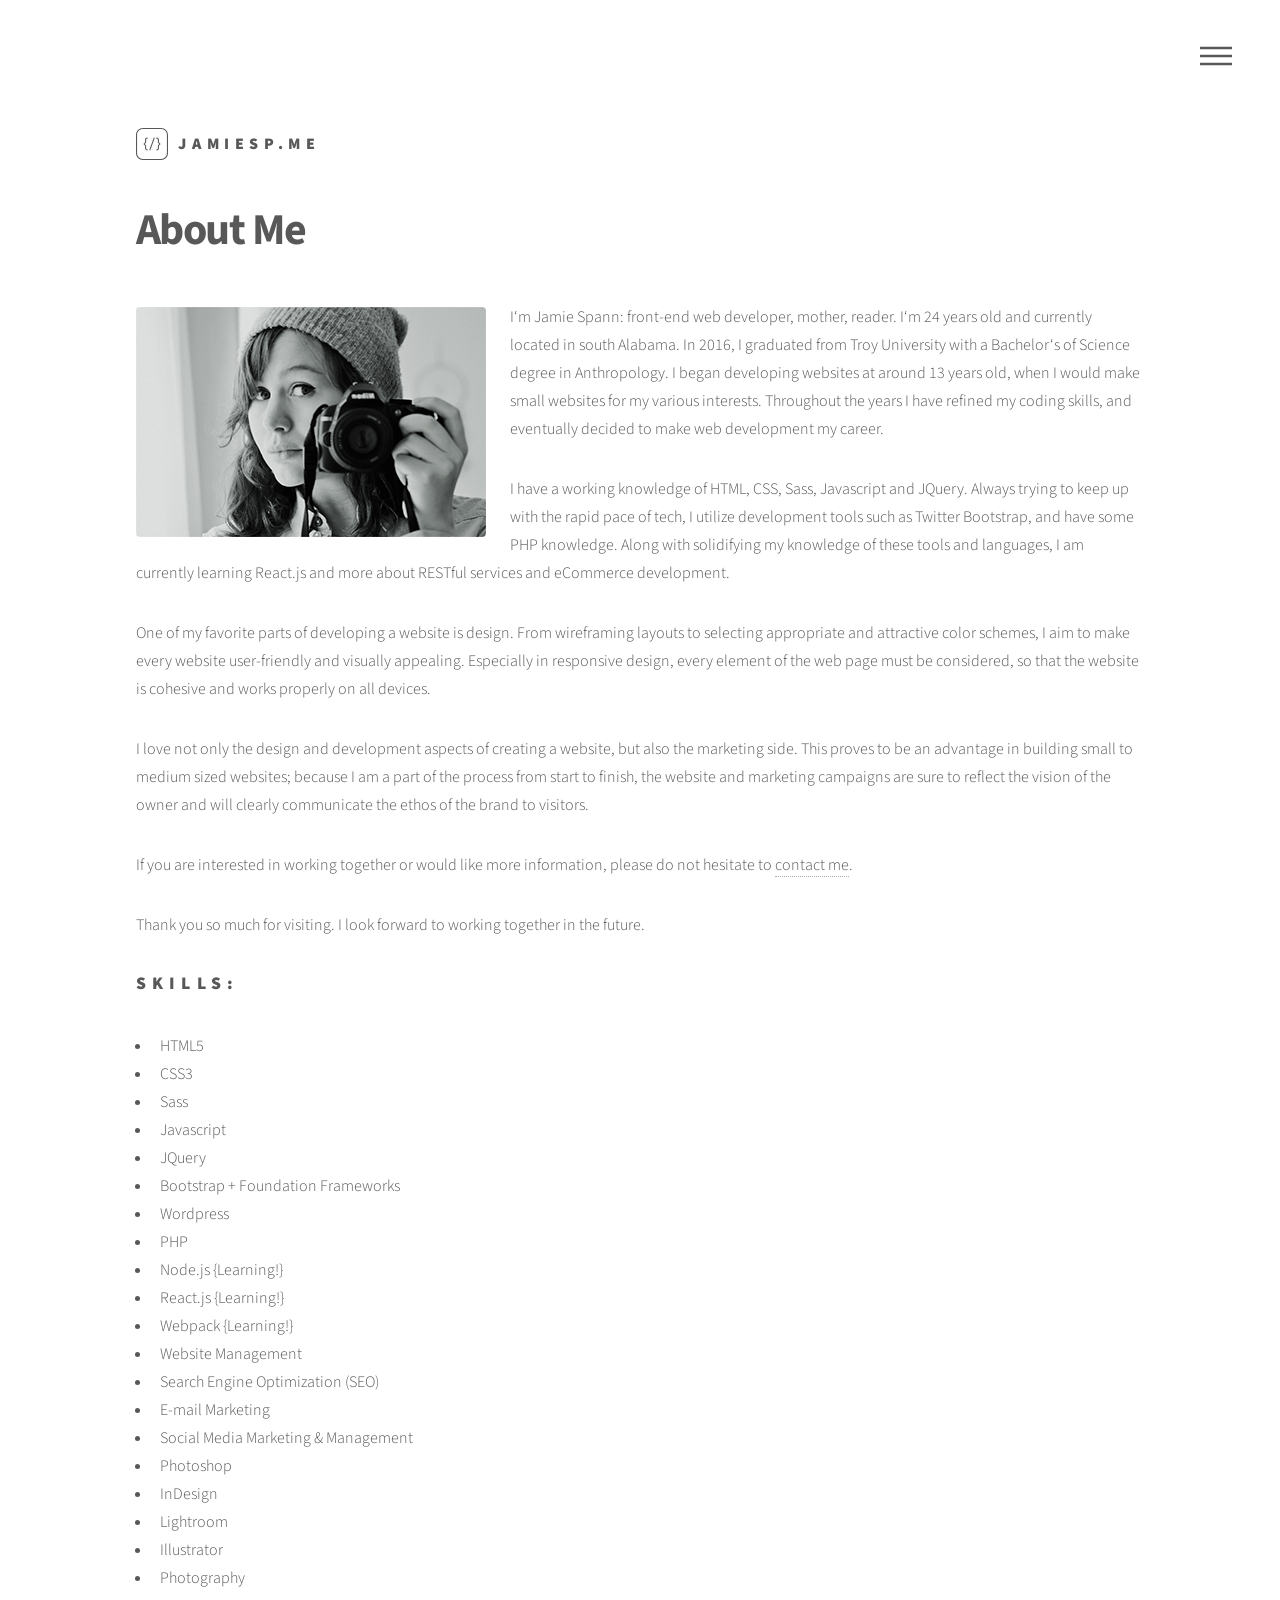
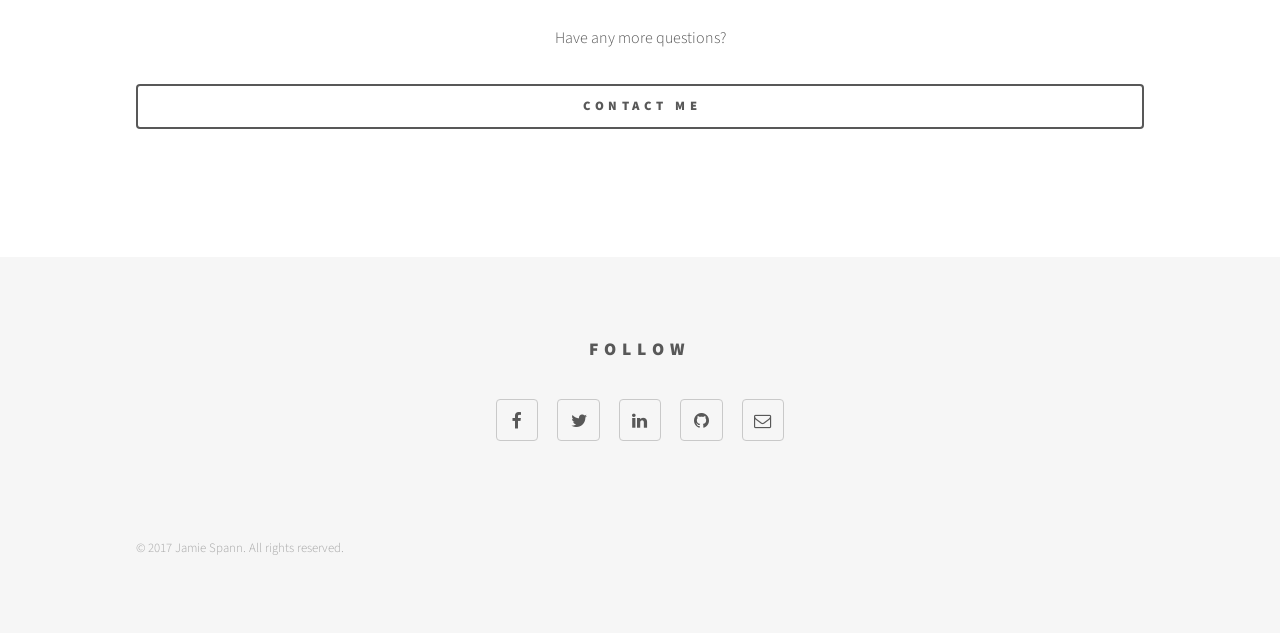
==== commit d6d98550: "Add files via upload" ====
--- a/about.html
+++ b/about.html
@@ -19,7 +19,7 @@
 
 							<!-- Logo -->
 								<a href="index.html" class="logo">
-									<span class="symbol"><img src="images/logo.svg" alt="JAMIESP.COM | Jamie Spann, Alabama Web Developer" /></span><span class="title">JAMIESP.COM</span>
+									<span class="symbol"><img src="images/logo.svg" alt="JAMIESP.ME | Jamie Spann, Alabama Web Developer" /></span><span class="title">JAMIESP.ME</span>
 								</a>
 
 							<!-- Nav -->
@@ -115,7 +115,7 @@
 					<li><a href="http://twitter.com/jelizsp" class="icon style2 fa-twitter" target="_blank"><span class="label">Twitter</span></a></li>
 					<li><a href="http://linkedin.com/in/jamie-spann" class="icon style2 fa-linkedin" target="_blank"><span class="label">LinkedIn</span></a></li>
 					<li><a href="http://github.com/vanillaicedlatte" class="icon style2 fa-github" target="_blank"><span class="label">GitHub</span></a></li>
-					<li><a href="mailto:hello@jamiesp.com" class="icon style2 fa-envelope-o" target="_blank"><span class="label">Email</span></a></li>
+					<li><a href="mailto:hello@jamiesp.me" class="icon style2 fa-envelope-o" target="_blank"><span class="label">Email</span></a></li>
 				</ul></center>
 			</section>
 			<ul class="copyright">
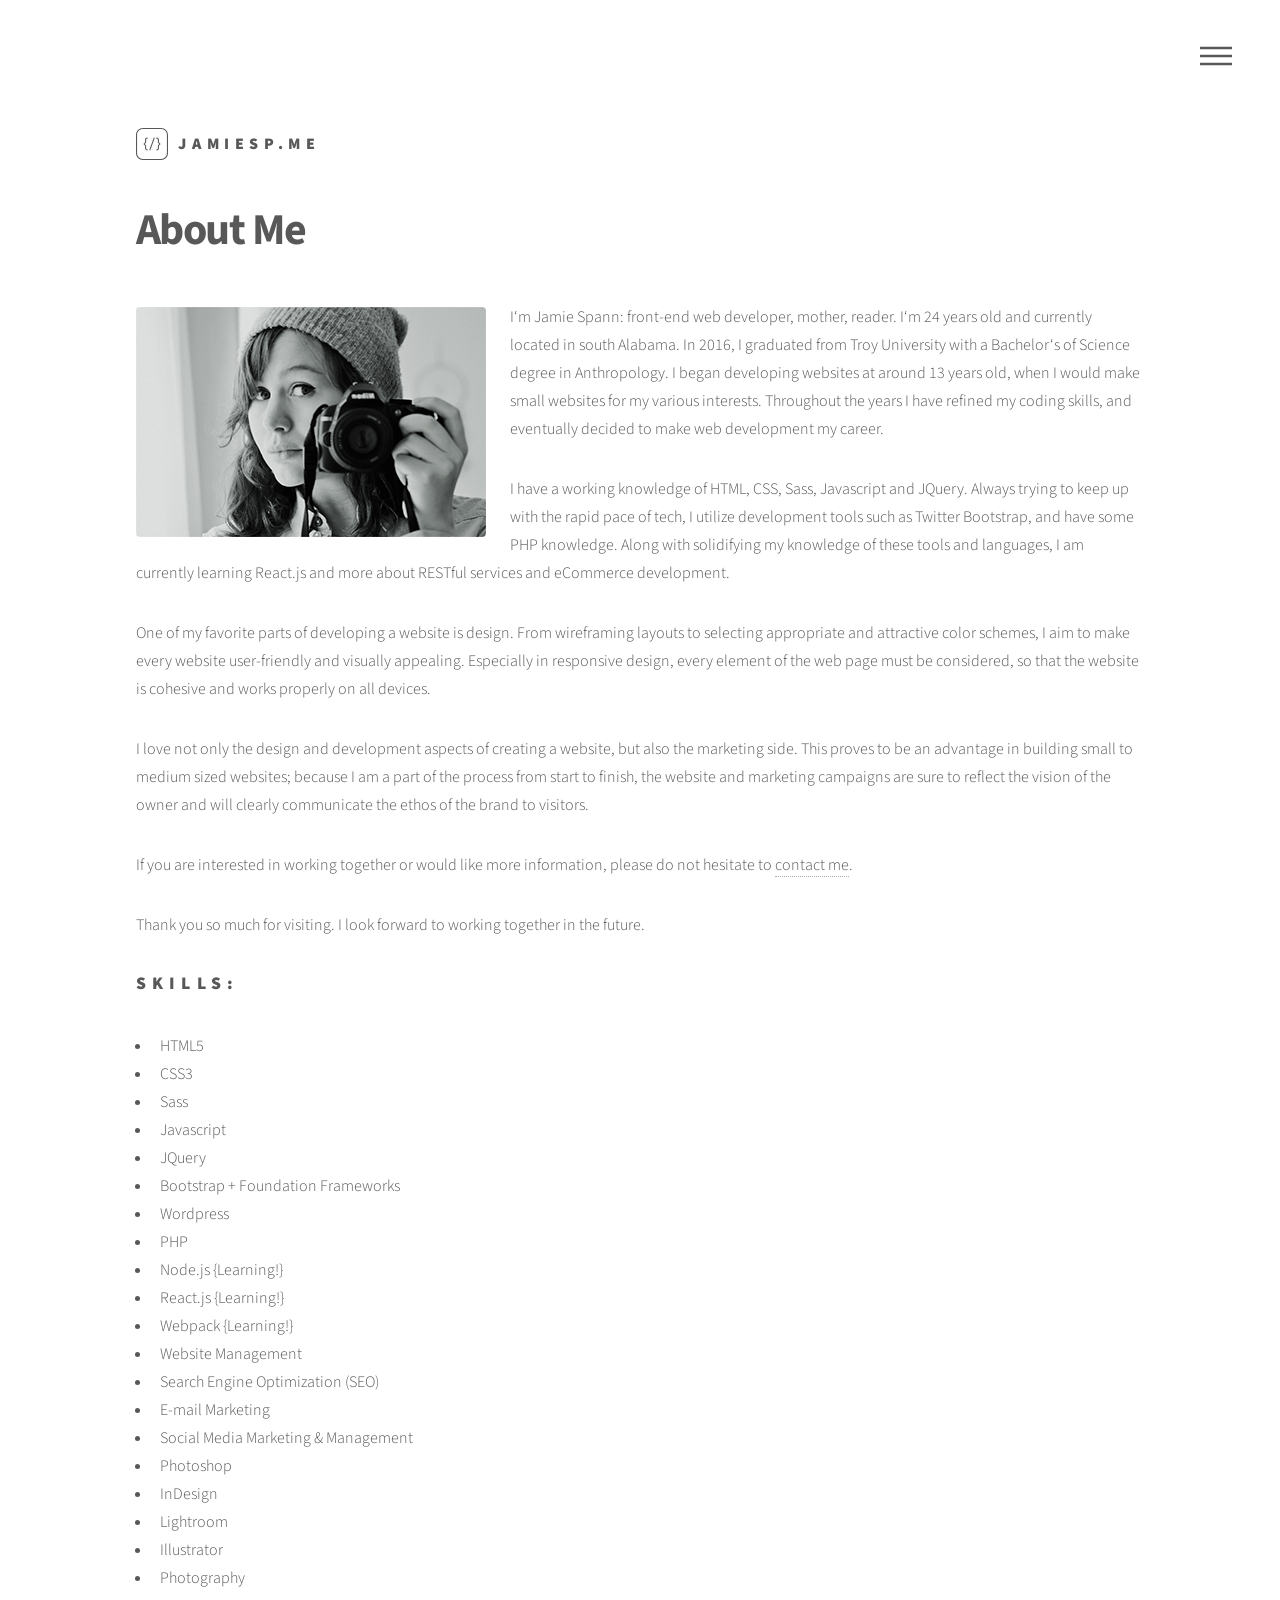
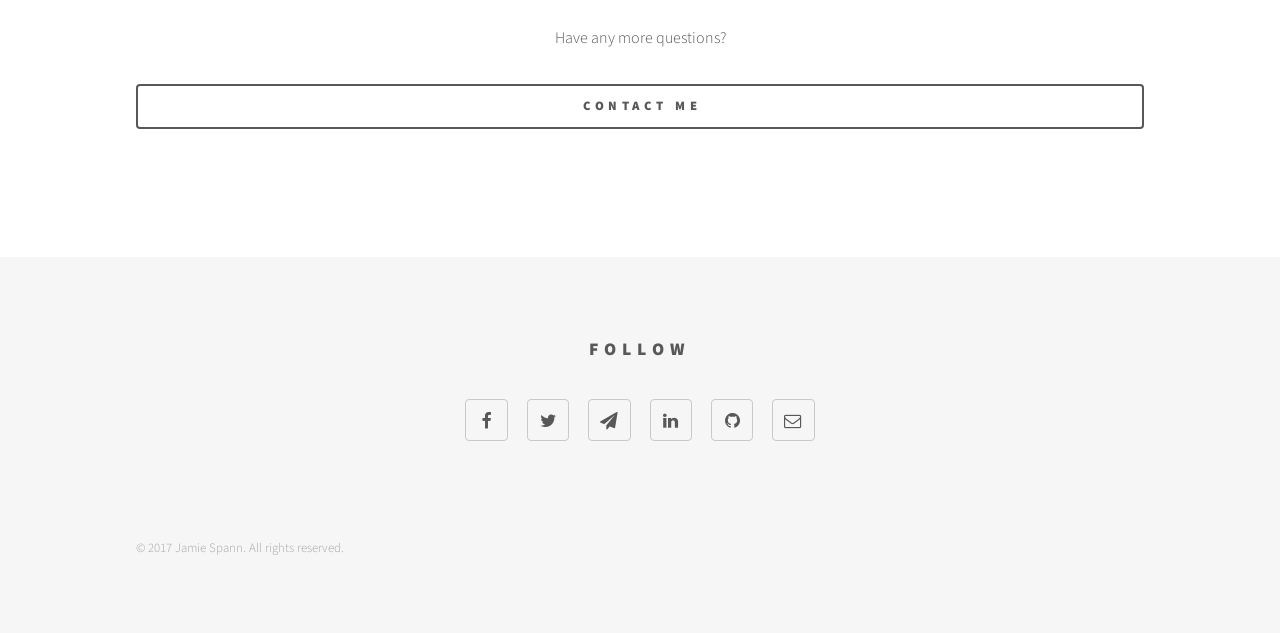
==== commit 895ba28c: "Add files via upload" ====
--- a/about.html
+++ b/about.html
@@ -113,6 +113,7 @@
 				<ul class="icons">
 					<li><a href="https://facebook.com/jspann11" class="icon style2 fa-facebook" target="_blank"><span class="label">Facebook</span></a></li>
 					<li><a href="http://twitter.com/jelizsp" class="icon style2 fa-twitter" target="_blank"><span class="label">Twitter</span></a></li>
+					<li><a href="http://www.upwork.com/o/profiles/users/_~01cab710badd0ea579/" class="icon style2 fa-paper-plane" target="_blank"><span class="label">Upwork</span></a></li>
 					<li><a href="http://linkedin.com/in/jamie-spann" class="icon style2 fa-linkedin" target="_blank"><span class="label">LinkedIn</span></a></li>
 					<li><a href="http://github.com/vanillaicedlatte" class="icon style2 fa-github" target="_blank"><span class="label">GitHub</span></a></li>
 					<li><a href="mailto:hello@jamiesp.me" class="icon style2 fa-envelope-o" target="_blank"><span class="label">Email</span></a></li>
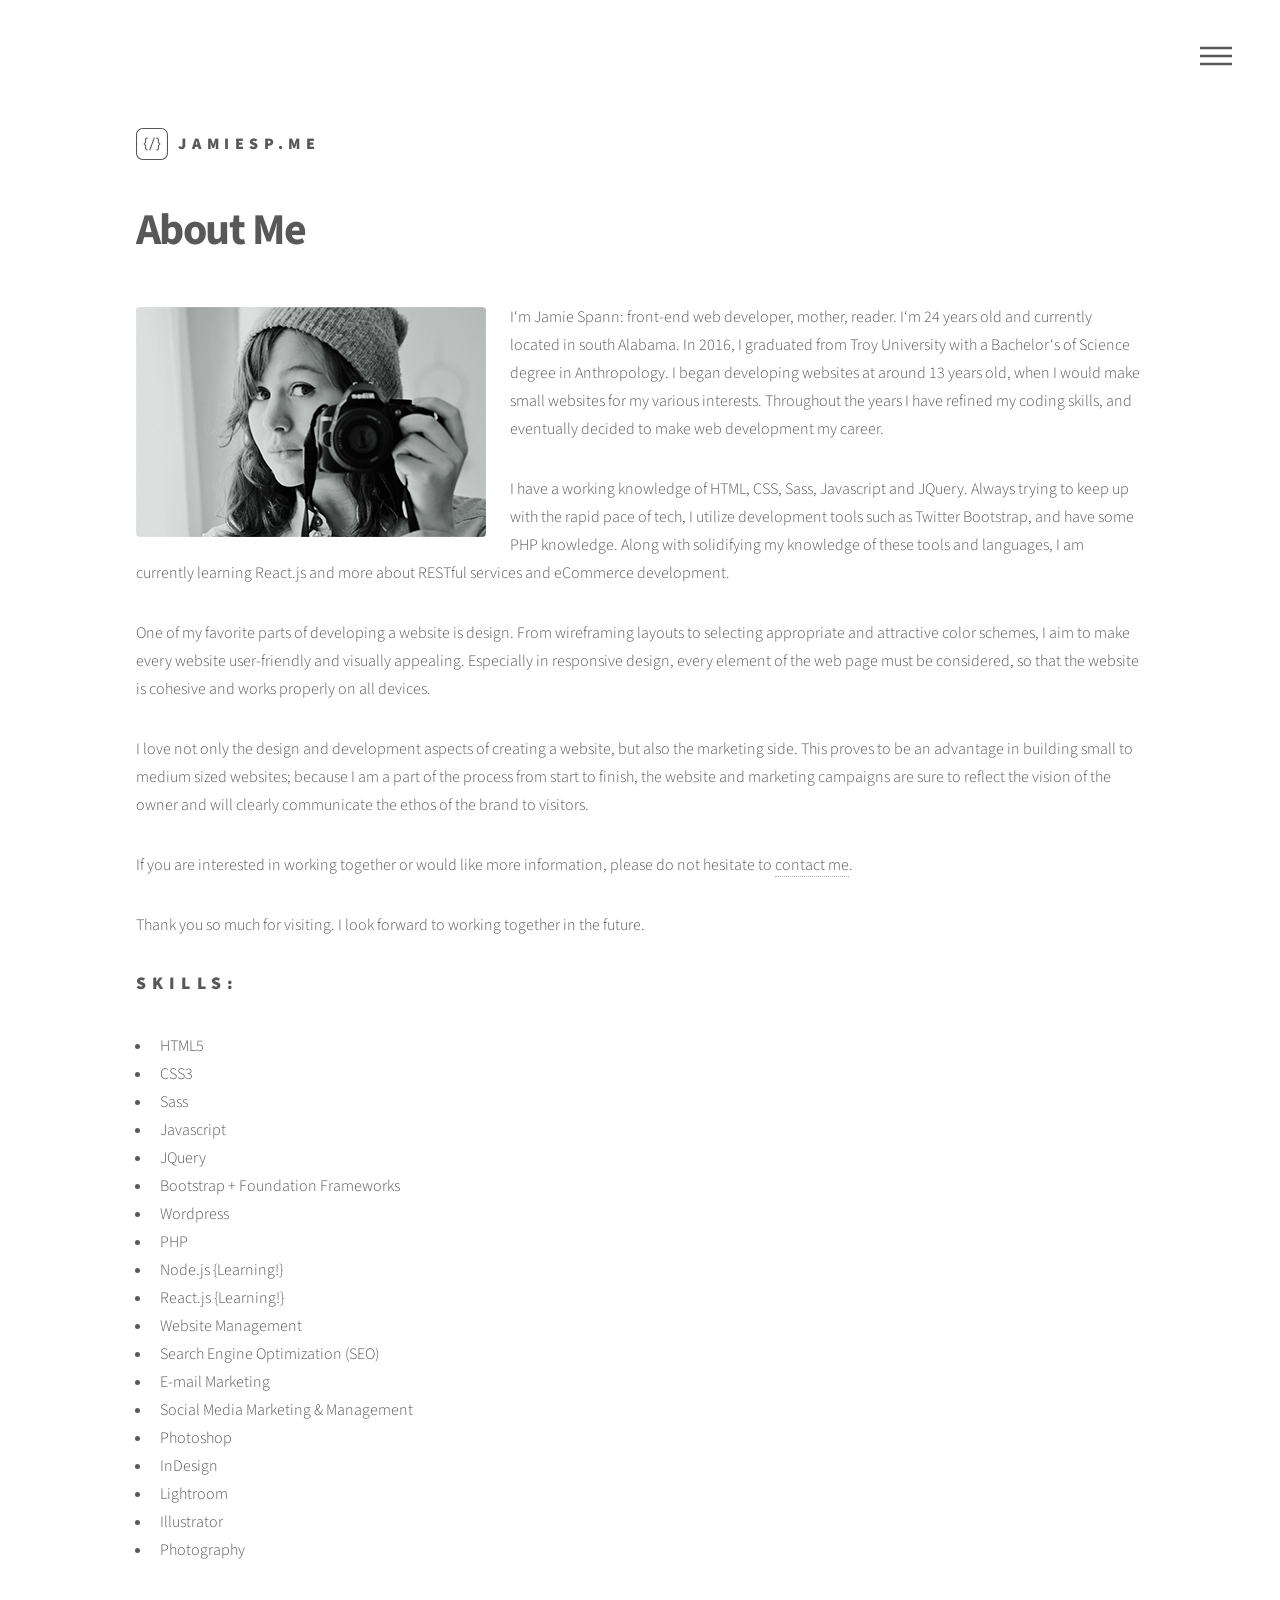
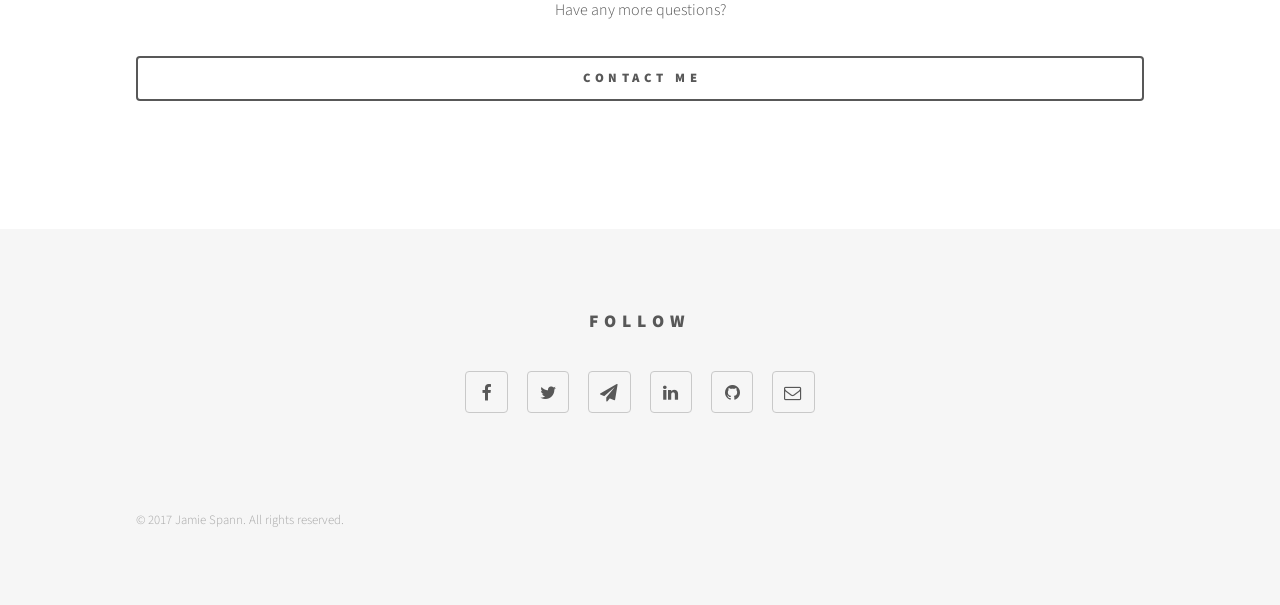
==== commit e49e23c3: "Add files via upload" ====
--- a/about.html
+++ b/about.html
@@ -85,7 +85,6 @@
 	<li>PHP</li>
 	<li>Node.js {Learning!}</li>
 	<li>React.js {Learning!}</li>
-	<li>Webpack {Learning!}</li>
 	<li>Website Management</li>
 	<li>Search Engine Optimization (SEO)</li>
 	<li>E-mail Marketing</li>
@@ -116,7 +115,7 @@
 					<li><a href="http://www.upwork.com/o/profiles/users/_~01cab710badd0ea579/" class="icon style2 fa-paper-plane" target="_blank"><span class="label">Upwork</span></a></li>
 					<li><a href="http://linkedin.com/in/jamie-spann" class="icon style2 fa-linkedin" target="_blank"><span class="label">LinkedIn</span></a></li>
 					<li><a href="http://github.com/vanillaicedlatte" class="icon style2 fa-github" target="_blank"><span class="label">GitHub</span></a></li>
-					<li><a href="mailto:hello@jamiesp.me" class="icon style2 fa-envelope-o" target="_blank"><span class="label">Email</span></a></li>
+					<li><a href="mailto:jspann11@yahoo.com" class="icon style2 fa-envelope-o" target="_blank"><span class="label">Email</span></a></li>
 				</ul></center>
 			</section>
 			<ul class="copyright">
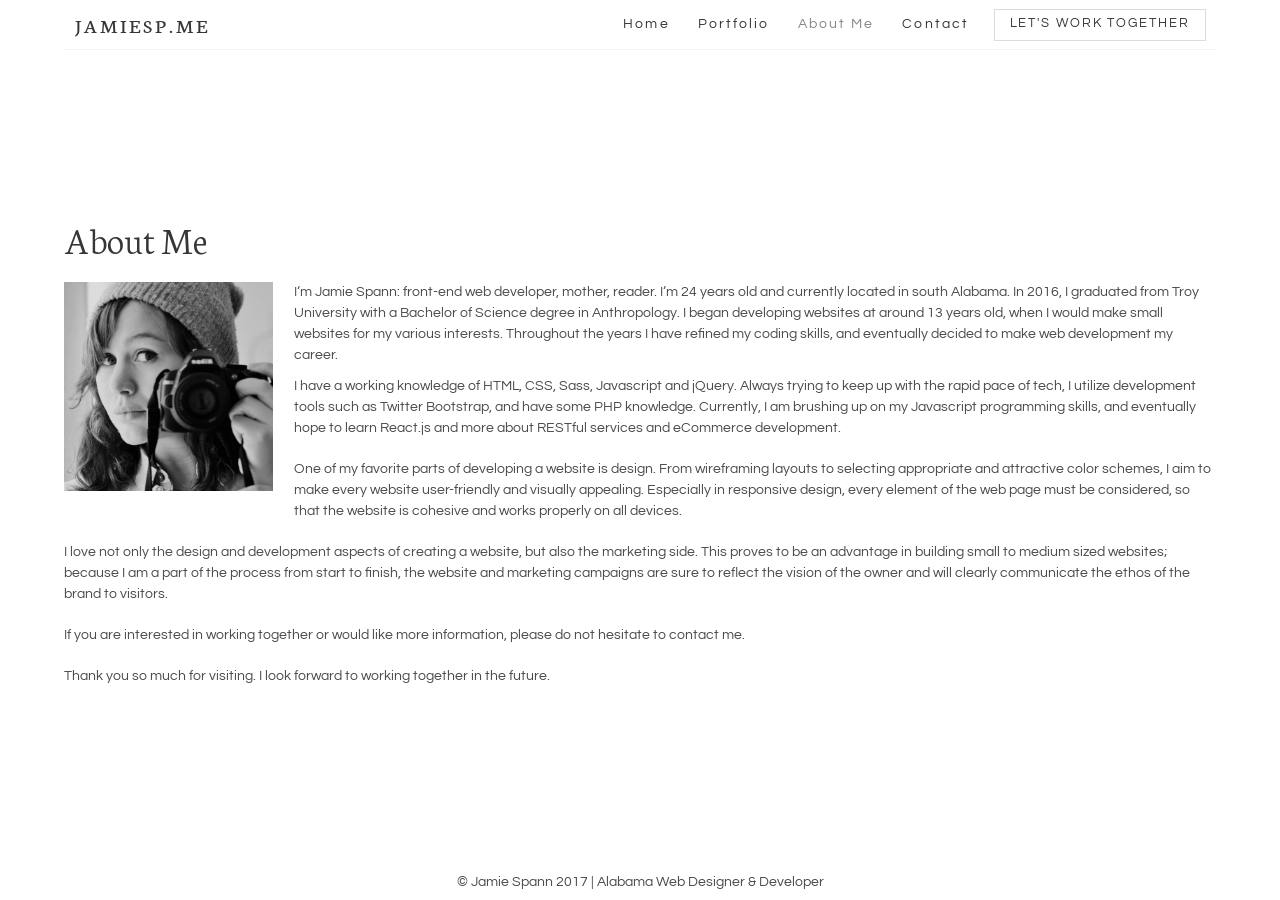
==== commit 7cdb1ad7: "Add files via upload" ====
--- a/about.html
+++ b/about.html
@@ -1,137 +1,102 @@
-<!DOCTYPE HTML>
+<!DOCTYPE html>
 <html>
-	<head>
-		<title>Jamie Spann - Alabama Web Developer</title>
-		<meta charset="utf-8" />
-		<meta name="viewport" content="width=device-width, initial-scale=1" />
-		<!--[if lte IE 8]><script src="assets/js/ie/html5shiv.js"></script><![endif]-->
-		<link rel="stylesheet" href="assets/css/main.css" />
-		<!--[if lte IE 9]><link rel="stylesheet" href="assets/css/ie9.css" /><![endif]-->
-		<!--[if lte IE 8]><link rel="stylesheet" href="assets/css/ie8.css" /><![endif]-->
-	</head>
-	<body>
-		<!-- Wrapper -->
-			<div id="wrapper">
+<head>
+  <meta charset="utf-8">
+  <meta http-equiv="X-UA-Compatible" content="IE=edge">
+  <meta name="viewport" content="width=device-width, initial-scale=1">
+  <title>Jamie Spann - Alabama Web Developer | JAMIESP.ME</title>
+  <link rel="stylesheet" href="https://maxcdn.bootstrapcdn.com/font-awesome/4.5.0/css/font-awesome.min.css">
+  <link rel="stylesheet" type="text/css" href="css/responsive.css">
+  <link rel="stylesheet" type="text/css" href="css/base.css">
+</head>
+<body>
+  <section class="hero is-fullheight is-default is-bold">
+    <div class="hero-head">
+      <div class="container">
+        <nav class="nav has-shadow">
+          <div class="container">
+            <div class="nav-left">
+              <a class="nav-item brand" href="../index.html">
+                jamiesp.me
+              </a>
+            </div>
+            <span class="nav-toggle">
+              <span></span>
+              <span></span>
+              <span></span>
+            </span>
+            <div class="nav-right nav-menu">
+              <a class="nav-item is-tab" href="/">
+                Home
+              </a>
+              <a class="nav-item is-tab" href="portfolio.html">
+                Portfolio
+              </a>
+              <a class="nav-item is-tab is-active" href="about.html">
+                About Me
+              </a>
+              <a class="nav-item is-tab" href="contact.html">
+                Contact
+              </a>
+              <span class="nav-item">
+                <a class="button is-info">
+                  Let's Work Together
+                </a>
+              </span>
+            </div>
+          </div>
+        </nav>
+      </div>
+    </div>
+    <div class="hero-body">
+      <div class="container">
+        <div class="columns is-vcentered">
+  <div class="column is-12">
+    <h1 class="title is-2">
+      About Me
+    </h1>
+      <span class="aboutme"><img src="img/me.png"></span>
+I‘m Jamie Spann: front-end web developer, mother, reader. I‘m 24 years old and currently located in south Alabama. In 2016,
+I graduated from Troy University with a Bachelor of Science degree in Anthropology. I began developing websites at around
+13 years old, when I would make small websites for my various interests. Throughout the years I have refined my coding skills,
+ and eventually decided to make web development my career.
 
-				<!-- Header -->
-					<header id="header">
-						<div class="inner">
-
-							<!-- Logo -->
-								<a href="index.html" class="logo">
-									<span class="symbol"><img src="images/logo.svg" alt="JAMIESP.ME | Jamie Spann, Alabama Web Developer" /></span><span class="title">JAMIESP.ME</span>
-								</a>
-
-							<!-- Nav -->
-								<nav>
-									<ul>
-										<li><a href="#menu">Menu</a></li>
-									</ul>
-								</nav>
-
-						</div>
-					</header>
-
-				<!-- Menu -->
-					<nav id="menu">
-						<h2>Menu</h2>
-						<ul>
-							<li><a href="index.html">Home</a></li>
-							<li><a href="index.html">Portfolio (Coming Soon)</a></li>
-							<li><a href="services.html">Services</a></li>
-							<li><a href="about.html">About</a></li>
-							<li><a href="contact.html">Contact</a></li>
-						</ul>
-					</nav>
-
-				<!-- Main -->
-        <div id="main">
-          <div class="inner">
-        <h1>About Me</h1>
-<p><span class="image left"><img src="images/pic14.jpg" alt="" /></span>
-	I‘m Jamie Spann: front-end web developer, mother, reader. I‘m 24 years old and currently located in south Alabama.
-	In 2016, I graduated from Troy University with a Bachelor‘s of Science degree in Anthropology. I began developing websites
-	at around 13 years old, when I would make small websites for my various interests. Throughout the years I have refined my
-	coding skills, and eventually decided to make web development my career.</p>
-
-<P>	I have a working knowledge of HTML, CSS, Sass, Javascript and JQuery. Always trying to keep up with the rapid pace of tech,
-	I utilize development tools such as Twitter Bootstrap, and have some PHP knowledge. Along with solidifying my knowledge of these tools and languages,
-	 I am currently learning React.js and more about RESTful services and eCommerce development.</p>
-
-	<P>One of my favorite parts of developing a website is design. From wireframing layouts to selecting appropriate and attractive
-	 color schemes, I aim to make every website user-friendly and visually appealing. Especially in responsive design, every
-	 element of the web page must be considered, so that the website is cohesive and works properly on all devices.</p>
-
-	<P>I love not only the design and development aspects of creating a website, but also the marketing side. This proves to be
-	an advantage in building small to medium sized websites; because I am a part of the process from start to finish,
-	the website and marketing campaigns are sure to reflect the vision of the owner and will clearly communicate the ethos
-	of the brand to visitors.</p>
-
-	<P>If you are interested in working together or would like more information, please do not hesitate to <a href="contact.html">contact me</a>.</p>
-
-	<P>Thank you so much for visiting. I look forward to working together in the future.
-
-
-</p>
-<h2>Skills:</h2>
-<ul>
-	<li>HTML5</li>
-	<li>CSS3</li>
-	<li>Sass</li>
-	<li>Javascript</li>
-	<li>JQuery</li>
-	<li>Bootstrap + Foundation Frameworks</li>
-	<li>Wordpress</li>
-	<li>PHP</li>
-	<li>Node.js {Learning!}</li>
-	<li>React.js {Learning!}</li>
-	<li>Website Management</li>
-	<li>Search Engine Optimization (SEO)</li>
-	<li>E-mail Marketing</li>
-	<li>Social Media Marketing &amp; Management</li>
-	<li>Photoshop</li>
-	<li>InDesign</li>
-	<li>Lightroom</li>
-	<li>Illustrator</li>
-	<li>Photography</li>
-</ul>
 <P>
-<P style="text-align: center">
-  Have any more questions?<P>
-  <ul class="actions vertical">
-    <li><a href="contact.html" class="button fit">Contact Me</a></li>
-  </ul>
+I have a working knowledge of HTML, CSS, Sass, Javascript and jQuery. Always trying to keep up with the rapid pace of tech,
+I utilize development tools such as Twitter Bootstrap, and have some PHP knowledge. Currently, I am brushing up on my Javascript
+programming skills, and eventually hope to learn React.js and more about RESTful services and eCommerce development.
+</P>
+<P>
+One of my favorite parts of developing a website is design. From wireframing layouts to selecting appropriate and attractive
+color schemes, I aim to make every website user-friendly and visually appealing. Especially in responsive design, every element
+ of the web page must be considered, so that the website is cohesive and works properly on all devices.
+</P>
+<P>
+I love not only the design and development aspects of creating a website, but also the marketing side. This proves to be an
+advantage in building small to medium sized websites; because I am a part of the process from start to finish, the website
+and marketing campaigns are sure to reflect the vision of the owner and will clearly communicate the ethos of the brand to
+visitors.
+</P>
+<P>
+If you are interested in working together or would like more information, please do not hesitate to contact me.
+</P>
+<P>
+Thank you so much for visiting. I look forward to working together in the future.
+</P>
+</div>
+  </div>
 </div>
 </div>
-
-<!-- Footer -->
-	<footer id="footer">
-		<div class="inner">
-			<section><center>
-				<h2>Follow</h2>
-				<ul class="icons">
-					<li><a href="https://facebook.com/jspann11" class="icon style2 fa-facebook" target="_blank"><span class="label">Facebook</span></a></li>
-					<li><a href="http://twitter.com/jelizsp" class="icon style2 fa-twitter" target="_blank"><span class="label">Twitter</span></a></li>
-					<li><a href="http://www.upwork.com/o/profiles/users/_~01cab710badd0ea579/" class="icon style2 fa-paper-plane" target="_blank"><span class="label">Upwork</span></a></li>
-					<li><a href="http://linkedin.com/in/jamie-spann" class="icon style2 fa-linkedin" target="_blank"><span class="label">LinkedIn</span></a></li>
-					<li><a href="http://github.com/vanillaicedlatte" class="icon style2 fa-github" target="_blank"><span class="label">GitHub</span></a></li>
-					<li><a href="mailto:jspann11@yahoo.com" class="icon style2 fa-envelope-o" target="_blank"><span class="label">Email</span></a></li>
-				</ul></center>
-			</section>
-			<ul class="copyright">
-				<li>&copy; 2017 Jamie Spann. All rights reserved.</li>
-			</ul>
-		</div>
-	</footer>
-
+<div class="hero-foot">
+  <div class="container">
+    <div class="tabs is-centered">
+      <ul>
+        <li><a>&copy; Jamie Spann 2017 | Alabama Web Designer &amp; Developer</a></li>
+      </ul>
+    </div>
+  </div>
 </div>
-
-<!-- Scripts -->
-<script src="assets/js/jquery.min.js"></script>
-<script src="assets/js/skel.min.js"></script>
-<script src="assets/js/util.js"></script>
-<!--[if lte IE 8]><script src="assets/js/ie/respond.min.js"></script><![endif]-->
-<script src="assets/js/main.js"></script>
-
+</section>
+<script async type="text/javascript" src="js/script.js"></script>
 </body>
 </html>
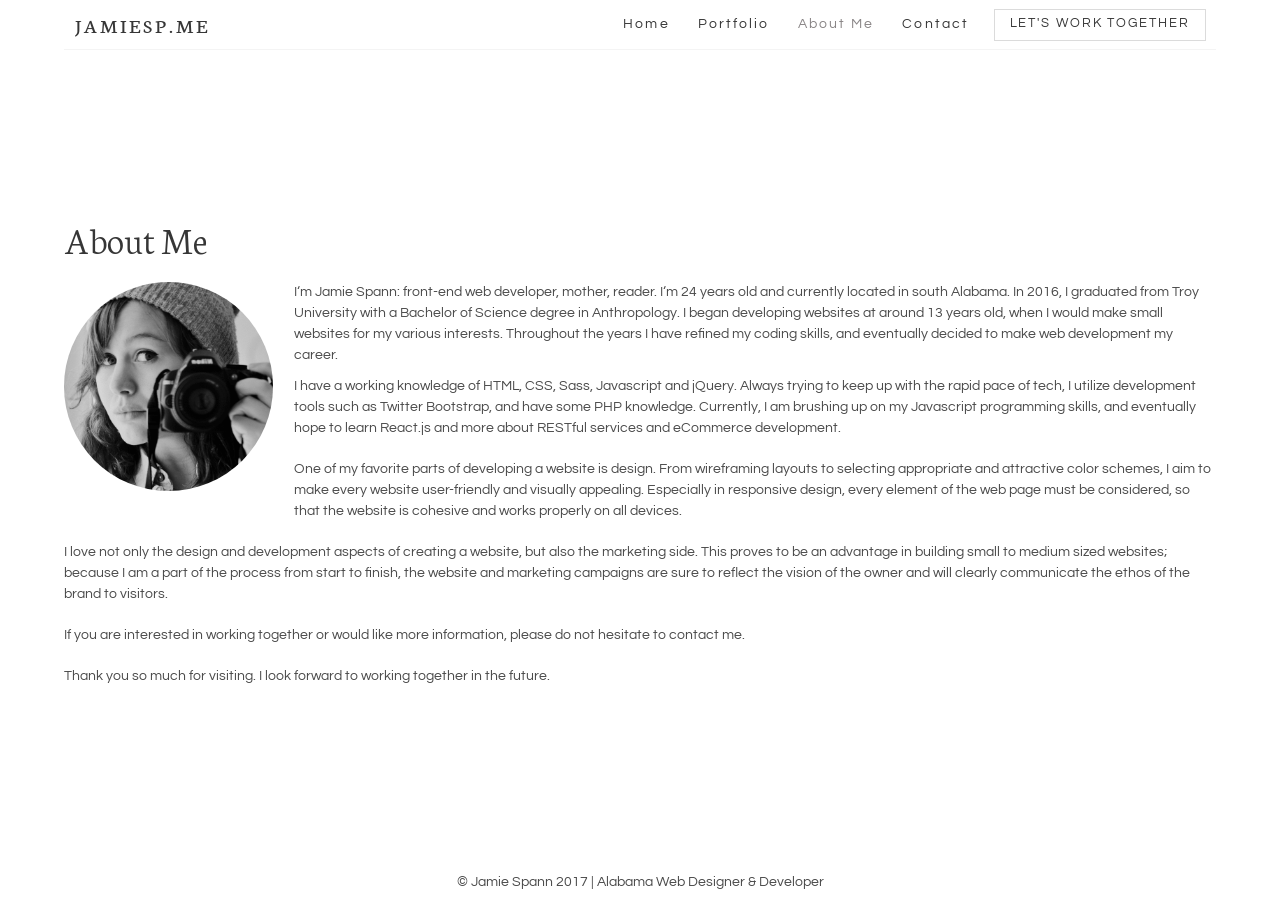
==== commit 4c23fb18: "Add files via upload" ====
--- a/about.html
+++ b/about.html
@@ -7,7 +7,6 @@
   <title>Jamie Spann - Alabama Web Developer | JAMIESP.ME</title>
   <link rel="stylesheet" href="https://maxcdn.bootstrapcdn.com/font-awesome/4.5.0/css/font-awesome.min.css">
   <link rel="stylesheet" type="text/css" href="css/responsive.css">
-  <link rel="stylesheet" type="text/css" href="css/base.css">
 </head>
 <body>
   <section class="hero is-fullheight is-default is-bold">
@@ -16,7 +15,7 @@
         <nav class="nav has-shadow">
           <div class="container">
             <div class="nav-left">
-              <a class="nav-item brand" href="../index.html">
+              <a class="nav-item brand" href="/">
                 jamiesp.me
               </a>
             </div>
@@ -39,7 +38,7 @@
                 Contact
               </a>
               <span class="nav-item">
-                <a class="button is-info">
+                <a class="button is-info" href="new-project.html">
                   Let's Work Together
                 </a>
               </span>
@@ -55,7 +54,7 @@
     <h1 class="title is-2">
       About Me
     </h1>
-      <span class="aboutme"><img src="img/me.png"></span>
+      <span class="aboutme"><img class="abtimg" src="img/me.png"></span>
 I‘m Jamie Spann: front-end web developer, mother, reader. I‘m 24 years old and currently located in south Alabama. In 2016,
 I graduated from Troy University with a Bachelor of Science degree in Anthropology. I began developing websites at around
 13 years old, when I would make small websites for my various interests. Throughout the years I have refined my coding skills,
